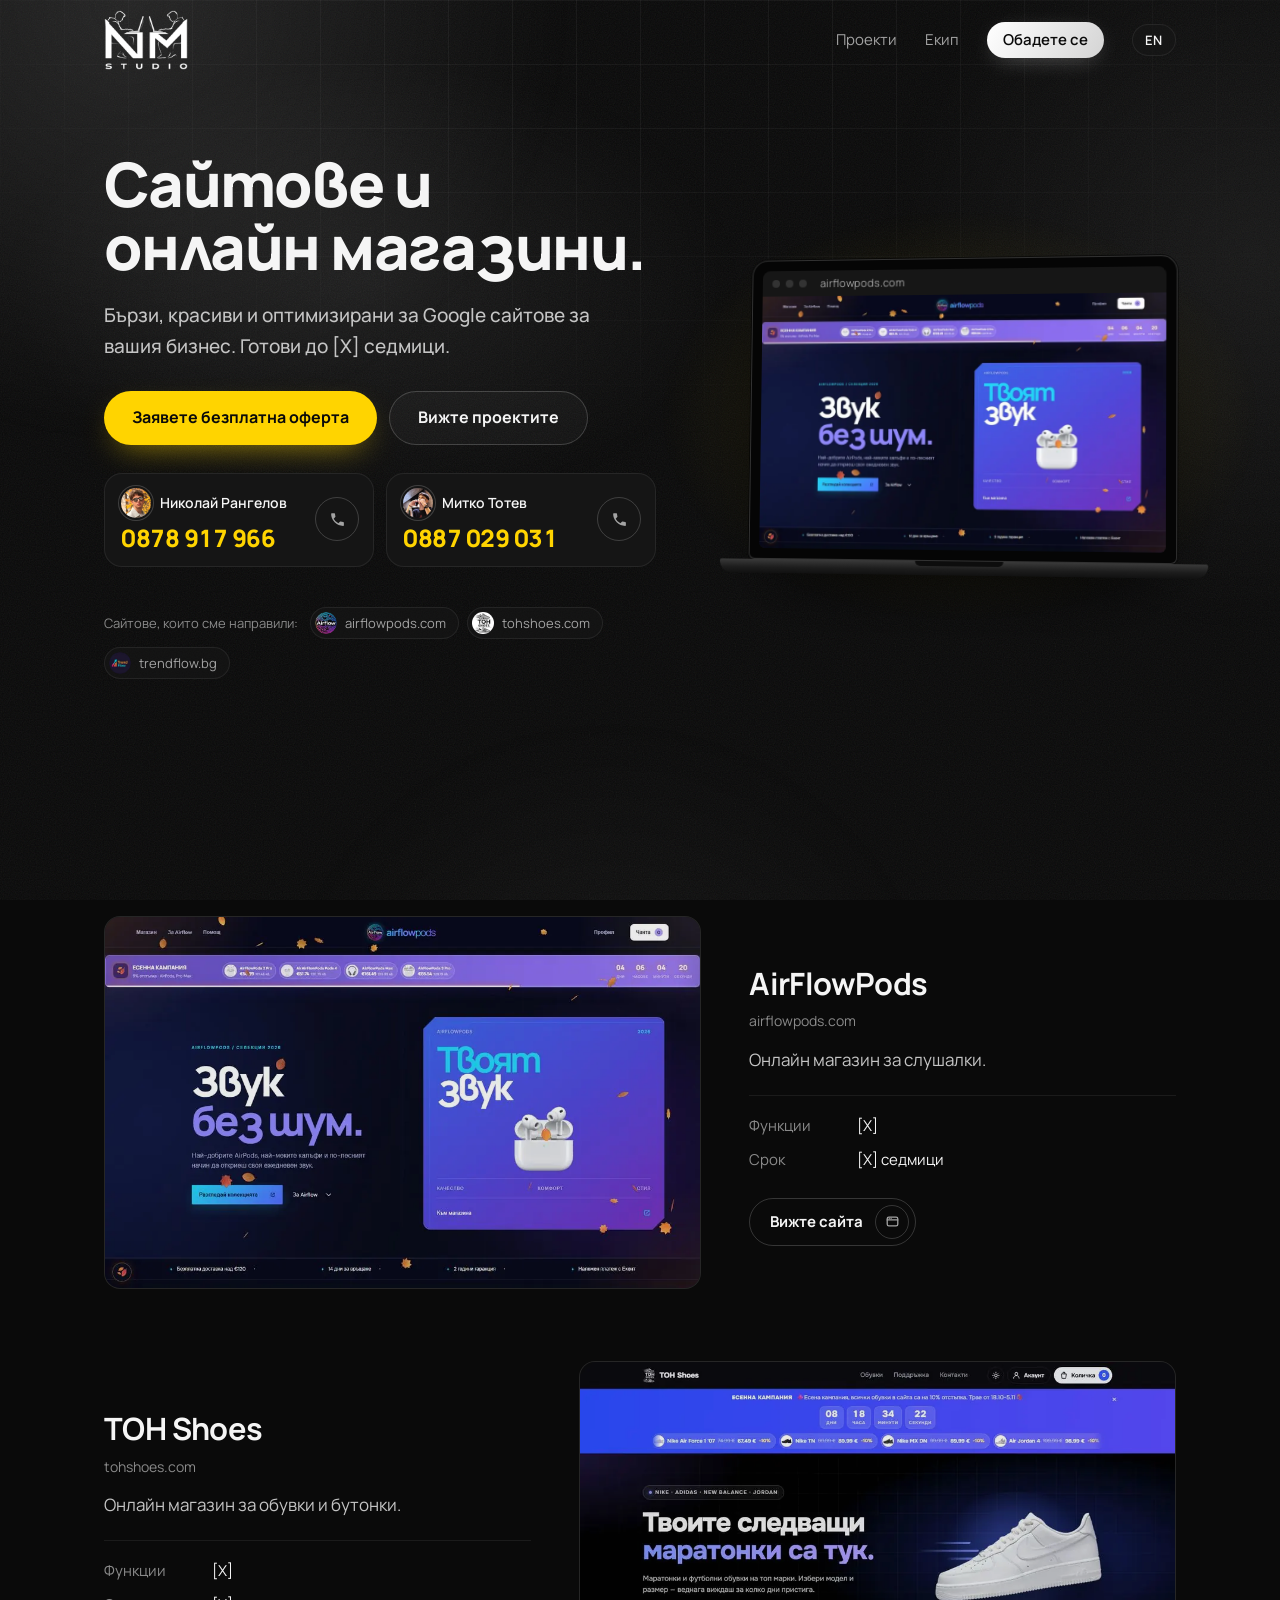
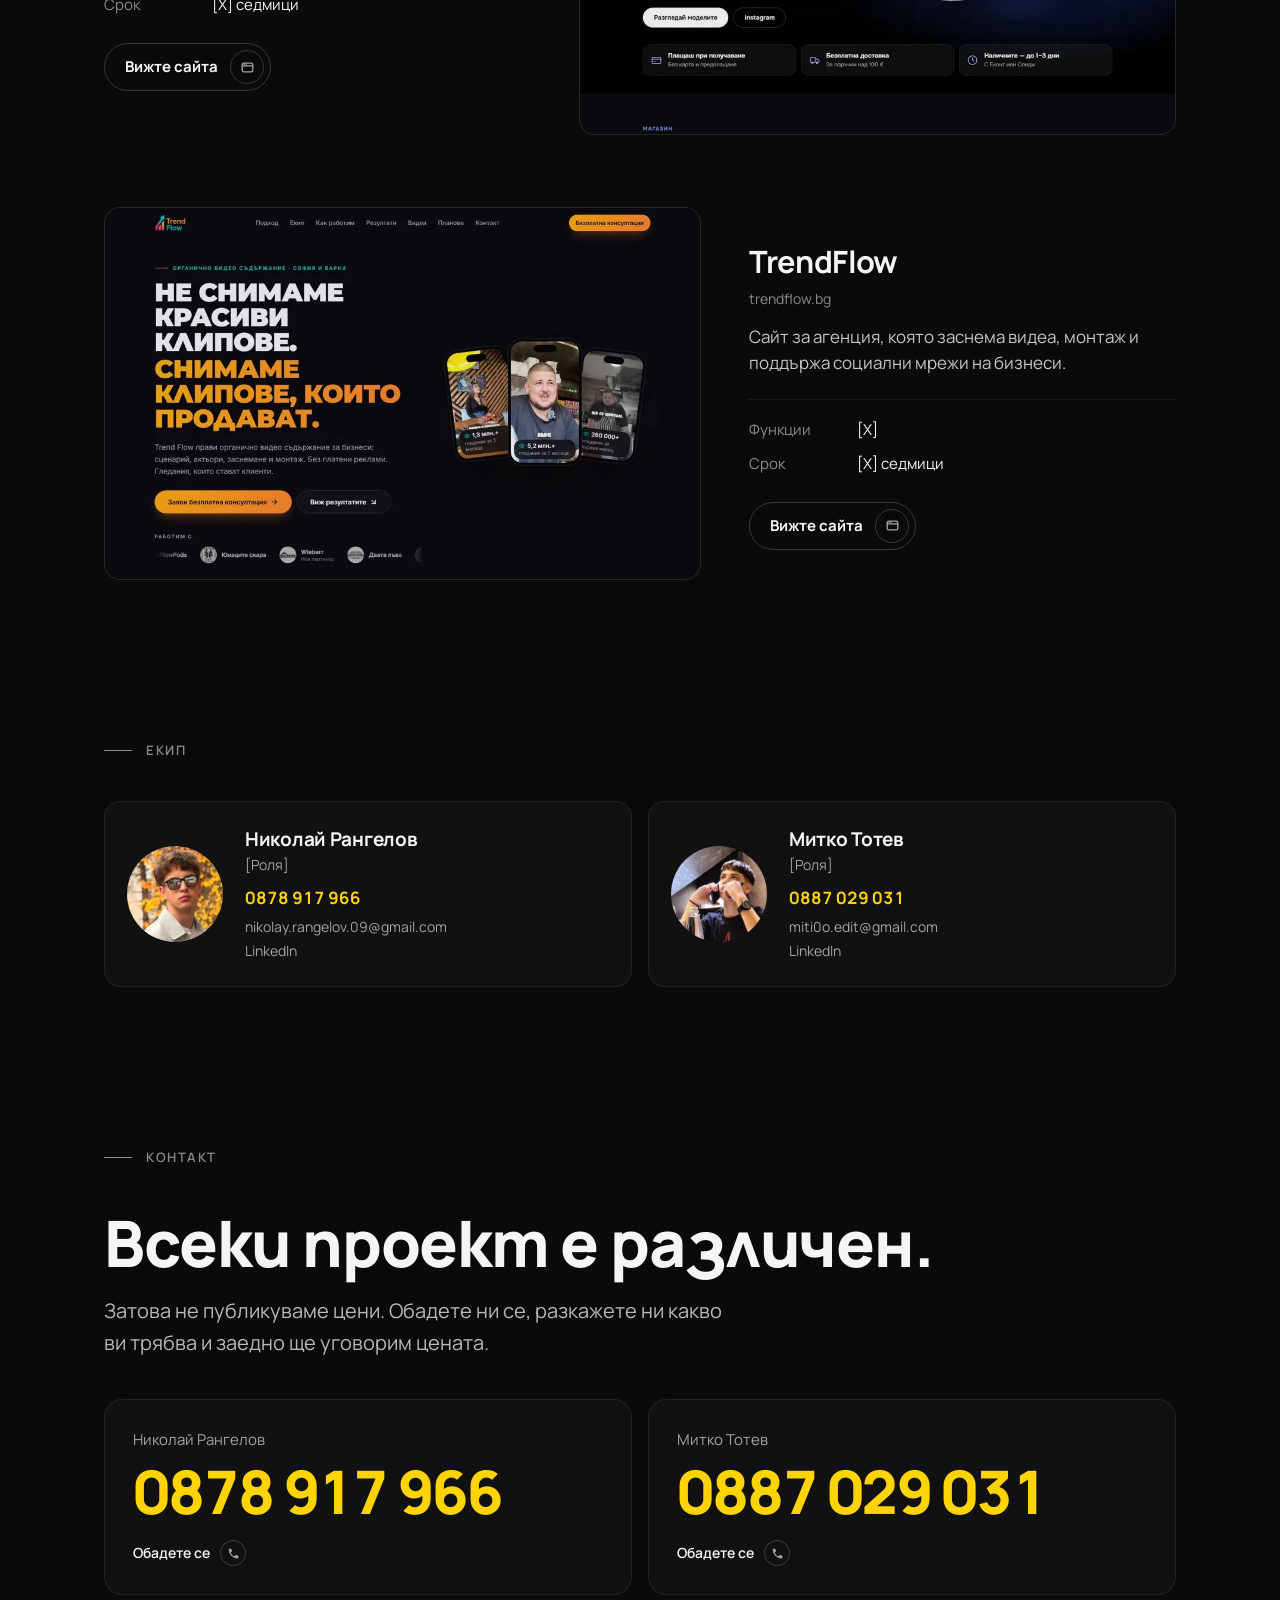
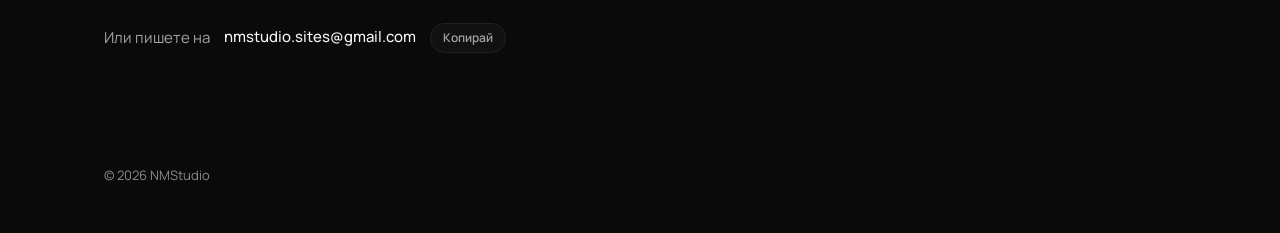
==== docs/index.html @ c41521d6 "Projects as large rows with details; team roles and LinkedIn Each project gets a large preview, its " ====
<!doctype html>
<html lang="bg">
<head>
  <meta charset="utf-8">
  <meta name="viewport" content="width=device-width, initial-scale=1">
  <title>NMStudio</title>
  <meta name="description" content="NMStudio сме Николай Рангелов и Митко Тотев. Правим сайтове и онлайн магазини.">
  <meta name="theme-color" content="#0a0a0a">
  <link rel="icon" type="image/png" href="img/favicon.png">
  <link rel="apple-touch-icon" href="img/apple-touch-icon.png">
  <meta property="og:image" content="https://izu83.github.io/NMStudio/img/logo-full.webp">
  <link rel="preconnect" href="https://fonts.googleapis.com">
  <link rel="preconnect" href="https://fonts.gstatic.com" crossorigin>
  <link rel="stylesheet" href="https://fonts.googleapis.com/css2?family=Manrope:wght@400;500;600;700;800&display=swap">
  <link rel="stylesheet" href="styles.css">
  <script>document.documentElement.classList.add("js");</script>
</head>
<body>
  <div class="bg" aria-hidden="true">
    <div class="glow g1"></div>
    <div class="glow g2"></div>
    <div class="glow g3"></div>
    <div class="grid"></div>
    <div class="grain"></div>
  </div>

  <header class="site-header" id="header">
    <div class="wrap top">
      <a class="logo" href="#" aria-label="NMStudio"><img src="img/logo.webp" alt="NMStudio" width="480" height="344"></a>
      <nav>
        <a href="#work" data-i18n="navWork">Проекти</a>
        <a href="#team" data-i18n="navTeam">Екип</a>
        <a class="nav-call" href="#contact" data-i18n="call">Обадете се</a>
        <button class="lang" type="button" id="lang" aria-label="Switch to English">EN</button>
      </nav>
    </div>
  </header>

  <main>
    <section class="wrap intro">
      <div class="hero">
        <div class="hero-text">
          <h1 id="title">
            <span class="l" data-i18n="title1">Сайтове и</span>
            <span class="l" data-i18n="title2">онлайн магазини.</span>
          </h1>
          <p class="hero-sub reveal" style="--d: 450ms" data-i18n="heroSub">Бързи, красиви и оптимизирани за Google сайтове за вашия бизнес. Готови до [X] седмици.</p>
          <div class="hero-cta reveal" style="--d: 550ms">
            <a class="btn btn-primary" href="#contact" data-i18n="ctaQuote">Заявете безплатна оферта</a>
            <a class="btn btn-ghost" href="#work" data-i18n="ctaWork">Вижте проектите</a>
          </div>
          <div class="hero-call reveal" style="--d: 650ms">
            <a class="call" href="tel:+359878917966">
              <span class="call-text">
                <span class="call-who"><img src="img/nikolay.webp" alt="" width="240" height="240"><span data-i18n="nikolay">Николай Рангелов</span></span>
                <span class="num">0878 917 966</span>
              </span>
              <span class="badge badge-call" aria-hidden="true"><svg viewBox="0 0 24 24"><path d="M6.6 10.8a15.1 15.1 0 0 0 6.6 6.6l2.2-2.2a1 1 0 0 1 1-.25 11.4 11.4 0 0 0 3.6.57 1 1 0 0 1 1 1V20a1 1 0 0 1-1 1A17 17 0 0 1 3 4a1 1 0 0 1 1-1h3.5a1 1 0 0 1 1 1c0 1.25.2 2.45.57 3.57a1 1 0 0 1-.25 1z"/></svg></span>
            </a>
            <a class="call" href="tel:+359887029031">
              <span class="call-text">
                <span class="call-who"><img src="img/mitko.webp" alt="" width="240" height="240"><span data-i18n="mitko">Митко Тотев</span></span>
                <span class="num">0887 029 031</span>
              </span>
              <span class="badge badge-call" aria-hidden="true"><svg viewBox="0 0 24 24"><path d="M6.6 10.8a15.1 15.1 0 0 0 6.6 6.6l2.2-2.2a1 1 0 0 1 1-.25 11.4 11.4 0 0 0 3.6.57 1 1 0 0 1 1 1V20a1 1 0 0 1-1 1A17 17 0 0 1 3 4a1 1 0 0 1 1-1h3.5a1 1 0 0 1 1 1c0 1.25.2 2.45.57 3.57a1 1 0 0 1-.25 1z"/></svg></span>
            </a>
          </div>
          <div class="made reveal" style="--d: 800ms">
            <span class="made-label" data-i18n="made">Сайтове, които сме направили:</span>
            <a class="chip" href="https://airflowpods.com" target="_blank" rel="noopener"><img src="img/icon-airflow.webp" alt="" width="64" height="64">airflowpods.com</a>
            <a class="chip" href="https://tohshoes.com" target="_blank" rel="noopener"><img src="img/icon-toh.webp" alt="" width="64" height="64">tohshoes.com</a>
            <a class="chip" href="https://trendflow.bg" target="_blank" rel="noopener"><img src="img/icon-trendflow.webp" alt="" width="64" height="64">trendflow.bg</a>
          </div>
        </div>
        <!-- our three sites take turns on a laptop screen -->
        <div class="hero-visual reveal" style="--d: 300ms" aria-hidden="true">
          <div class="laptop">
            <div class="screen">
              <div class="screen-bar"><i></i><i></i><i></i><span class="screen-url"><span>airflowpods.com</span><span>tohshoes.com</span><span>trendflow.bg</span></span></div>
              <div class="screen-view">
                <img src="img/airflow-full.webp" alt="" width="1000" height="3158">
                <img src="img/toh-full.webp" alt="" width="1000" height="3120">
                <img src="img/trendflow-full.webp" alt="" width="1000" height="4931">
              </div>
            </div>
            <div class="laptop-base"></div>
          </div>
        </div>
      </div>
    </section>

    <section class="wrap" id="work">
      <h2 class="reveal" data-i18n="navWork">Проекти</h2>
      <div class="projects">
        <a class="project reveal" href="https://airflowpods.com" target="_blank" rel="noopener">
          <div class="shot">
            <img src="img/airflow-full.webp" alt="Начална страница на airflowpods.com" data-i18n-alt="altAirflow" width="1000" height="3158" loading="lazy">
          </div>
          <div class="project-info">
            <div class="project-head">
              <h3>AirFlowPods</h3>
              <span class="url">airflowpods.com</span>
            </div>
            <p data-i18n="airflow">Онлайн магазин за слушалки.</p>
            <dl class="facts">
              <div><dt data-i18n="factFeatures">Функции</dt><dd data-i18n="airflowFeatures">[X]</dd></div>
              <div><dt data-i18n="factTime">Срок</dt><dd data-i18n="airflowTime">[X] седмици</dd></div>
            </dl>
            <span class="visit"><span data-i18n="visit">Вижте сайта</span><span class="badge" aria-hidden="true"><svg viewBox="0 0 16 16"><rect x="1.5" y="2.5" width="13" height="11" rx="2"/><path d="M1.5 6h13"/><circle class="dot" cx="4" cy="4.25" r=".75"/><circle class="dot" cx="6.25" cy="4.25" r=".75"/></svg></span></span>
          </div>
        </a>
        <a class="project reveal" style="--d: 120ms" href="https://tohshoes.com" target="_blank" rel="noopener">
          <div class="shot">
            <img src="img/toh-full.webp" alt="Начална страница на tohshoes.com" data-i18n-alt="altToh" width="1000" height="3120" loading="lazy">
          </div>
          <div class="project-info">
            <div class="project-head">
              <h3>TOH Shoes</h3>
              <span class="url">tohshoes.com</span>
            </div>
            <p data-i18n="toh">Онлайн магазин за обувки и бутонки.</p>
            <dl class="facts">
              <div><dt data-i18n="factFeatures">Функции</dt><dd data-i18n="tohFeatures">[X]</dd></div>
              <div><dt data-i18n="factTime">Срок</dt><dd data-i18n="tohTime">[X] седмици</dd></div>
            </dl>
            <span class="visit"><span data-i18n="visit">Вижте сайта</span><span class="badge" aria-hidden="true"><svg viewBox="0 0 16 16"><rect x="1.5" y="2.5" width="13" height="11" rx="2"/><path d="M1.5 6h13"/><circle class="dot" cx="4" cy="4.25" r=".75"/><circle class="dot" cx="6.25" cy="4.25" r=".75"/></svg></span></span>
          </div>
        </a>
        <a class="project reveal" style="--d: 120ms" href="https://trendflow.bg" target="_blank" rel="noopener">
          <div class="shot">
            <img src="img/trendflow-full.webp" alt="Начална страница на trendflow.bg" data-i18n-alt="altTrendflow" width="1000" height="4931" loading="lazy">
          </div>
          <div class="project-info">
            <div class="project-head">
              <h3>TrendFlow</h3>
              <span class="url">trendflow.bg</span>
            </div>
            <p data-i18n="trendflow">Сайт за агенция, която заснема видеа, монтаж и поддържа социални мрежи на бизнеси.</p>
            <dl class="facts">
              <div><dt data-i18n="factFeatures">Функции</dt><dd data-i18n="trendflowFeatures">[X]</dd></div>
              <div><dt data-i18n="factTime">Срок</dt><dd data-i18n="trendflowTime">[X] седмици</dd></div>
            </dl>
            <span class="visit"><span data-i18n="visit">Вижте сайта</span><span class="badge" aria-hidden="true"><svg viewBox="0 0 16 16"><rect x="1.5" y="2.5" width="13" height="11" rx="2"/><path d="M1.5 6h13"/><circle class="dot" cx="4" cy="4.25" r=".75"/><circle class="dot" cx="6.25" cy="4.25" r=".75"/></svg></span></span>
          </div>
        </a>
      </div>
    </section>

    <section class="wrap" id="team">
      <h2 class="reveal" data-i18n="navTeam">Екип</h2>
      <!-- TODO: retake both photos in one consistent style (same background, framing and soft, even light) -->
      <div class="people">
        <div class="person reveal">
          <img src="img/nikolay.webp" alt="Николай Рангелов" data-i18n-alt="nikolay" width="240" height="240" loading="lazy">
          <div class="person-info">
            <h3 data-i18n="nikolay">Николай Рангелов</h3>
            <p class="role" data-i18n="roleNikolay">[Роля]</p>
            <a class="person-phone" href="tel:+359878917966">0878 917 966</a>
            <a class="line" href="mailto:nikolay.rangelov.09@gmail.com">nikolay.rangelov.09@gmail.com</a>
            <a class="line" href="https://www.linkedin.com/in/[X]" target="_blank" rel="noopener">LinkedIn</a>
          </div>
        </div>
        <div class="person reveal" style="--d: 120ms">
          <img src="img/mitko.webp" alt="Митко Тотев" data-i18n-alt="mitko" width="240" height="240" loading="lazy">
          <div class="person-info">
            <h3 data-i18n="mitko">Митко Тотев</h3>
            <p class="role" data-i18n="roleMitko">[Роля]</p>
            <a class="person-phone" href="tel:+359887029031">0887 029 031</a>
            <a class="line" href="mailto:miti0o.edit@gmail.com">miti0o.edit@gmail.com</a>
            <a class="line" href="https://www.linkedin.com/in/[X]" target="_blank" rel="noopener">LinkedIn</a>
          </div>
        </div>
      </div>
    </section>

    <section class="wrap" id="contact">
      <h2 class="reveal" data-i18n="navContact">Контакт</h2>
      <div class="pitch reveal">
        <p class="pitch-head" data-i18n="contactHead">Всеки проект е различен.</p>
        <p class="pitch-body" data-i18n="contactBody">Затова не публикуваме цени. Обадете ни се, разкажете ни какво ви трябва и заедно ще уговорим цената.</p>
      </div>
      <div class="phones">
        <a class="phone-card reveal" style="--d: 100ms" href="tel:+359878917966">
          <span class="who" data-i18n="nikolay">Николай Рангелов</span>
          <span class="big">0878 917 966</span>
          <span class="go"><span data-i18n="callNow">Обадете се</span><span class="badge badge-call" aria-hidden="true"><svg viewBox="0 0 24 24"><path d="M6.6 10.8a15.1 15.1 0 0 0 6.6 6.6l2.2-2.2a1 1 0 0 1 1-.25 11.4 11.4 0 0 0 3.6.57 1 1 0 0 1 1 1V20a1 1 0 0 1-1 1A17 17 0 0 1 3 4a1 1 0 0 1 1-1h3.5a1 1 0 0 1 1 1c0 1.25.2 2.45.57 3.57a1 1 0 0 1-.25 1z"/></svg></span></span>
        </a>
        <a class="phone-card reveal" style="--d: 200ms" href="tel:+359887029031">
          <span class="who" data-i18n="mitko">Митко Тотев</span>
          <span class="big">0887 029 031</span>
          <span class="go"><span data-i18n="callNow">Обадете се</span><span class="badge badge-call" aria-hidden="true"><svg viewBox="0 0 24 24"><path d="M6.6 10.8a15.1 15.1 0 0 0 6.6 6.6l2.2-2.2a1 1 0 0 1 1-.25 11.4 11.4 0 0 0 3.6.57 1 1 0 0 1 1 1V20a1 1 0 0 1-1 1A17 17 0 0 1 3 4a1 1 0 0 1 1-1h3.5a1 1 0 0 1 1 1c0 1.25.2 2.45.57 3.57a1 1 0 0 1-.25 1z"/></svg></span></span>
        </a>
      </div>
      <div class="studio-mail reveal" style="--d: 300ms">
        <span data-i18n="studioMail">Или пишете на</span>
        <a class="line" href="mailto:nmstudio.sites@gmail.com">nmstudio.sites@gmail.com</a>
        <button class="copy" type="button" id="copy" data-i18n="copy">Копирай</button>
      </div>
    </section>
  </main>

  <footer class="wrap">
    <p>&copy; 2026 NMStudio</p>
  </footer>

  <a class="to-top" id="to-top" href="#" aria-label="Нагоре" data-i18n-aria="top">
    <svg viewBox="0 0 24 24" aria-hidden="true"><path d="M12 19V5M5.5 11.5 12 5l6.5 6.5"/></svg>
  </a>

  <script src="main.js"></script>
</body>
</html>
---- docs/styles.css ----
:root {
  --bg: #0a0a0a;
  --surface: rgba(24, 24, 24, .62);
  --surface-solid: #151515;
  --text: #f5f5f5;
  /* both greys pass WCAG AA (4.5:1) on the page and on cards */
  --muted: #a3a3a3;
  --faint: #8a8a8a;
  --line: rgba(255, 255, 255, .07);
  --line-hover: rgba(255, 255, 255, .18);
  /* one signal-yellow accent on the black & white logo palette */
  --brand: #ffd400;
  --brand-soft: #ffe566;
  --ease: cubic-bezier(.2, .7, .1, 1);
  color-scheme: dark;
}

* { box-sizing: border-box; }

html { scroll-behavior: smooth; }

body {
  margin: 0;
  background: var(--bg);
  color: var(--text);
  font-family: "Manrope", -apple-system, BlinkMacSystemFont, "Segoe UI", Roboto, Helvetica, Arial, sans-serif;
  font-size: 16px;
  line-height: 1.6;
  -webkit-font-smoothing: antialiased;
  /* body text keeps the standard Cyrillic letters */
  font-feature-settings: "locl" 0;
}

/* the main heading uses Manrope's Bulgarian letter shapes, the same look as airflowpods.com */
h1, .pitch-head { font-feature-settings: normal; }

button { font-feature-settings: "locl" 0; }

::selection { background: var(--brand); color: var(--bg); }

a { color: inherit; text-decoration: none; }

img { display: block; max-width: 100%; height: auto; }

.wrap {
  max-width: 1120px;
  margin: 0 auto;
  padding-left: 24px;
  padding-right: 24px;
}

/* background: drifting colour glows, a fading grid and film grain */
.bg {
  position: fixed;
  inset: 0;
  z-index: -1;
  overflow: hidden;
  pointer-events: none;
}

.glow {
  position: absolute;
  border-radius: 50%;
  will-change: transform;
}

.g1 {
  width: 70vmax;
  height: 70vmax;
  left: -25vmax;
  top: -35vmax;
  background: radial-gradient(closest-side, rgba(255, 255, 255, .11), transparent);
  animation: drift1 24s ease-in-out infinite alternate;
}

.g2 {
  width: 60vmax;
  height: 60vmax;
  right: -28vmax;
  top: -10vmax;
  background: radial-gradient(closest-side, rgba(255, 255, 255, .06), transparent);
  animation: drift2 30s ease-in-out infinite alternate;
}

.g3 {
  width: 55vmax;
  height: 55vmax;
  left: 20vw;
  bottom: -40vmax;
  background: radial-gradient(closest-side, rgba(255, 255, 255, .045), transparent);
  animation: drift3 34s ease-in-out infinite alternate;
}

@keyframes drift1 { to { transform: translate(12vw, 10vh) scale(1.1); } }
@keyframes drift2 { to { transform: translate(-14vw, 18vh) scale(.92); } }
@keyframes drift3 { to { transform: translate(-18vw, -12vh) scale(1.15); } }

.grid {
  position: absolute;
  inset: 0;
  background-image:
    linear-gradient(rgba(255, 255, 255, .045) 1px, transparent 1px),
    linear-gradient(90deg, rgba(255, 255, 255, .045) 1px, transparent 1px);
  background-size: 64px 64px;
  -webkit-mask-image: radial-gradient(ellipse 90% 70% at 50% 0%, #000 20%, transparent 70%);
  mask-image: radial-gradient(ellipse 90% 70% at 50% 0%, #000 20%, transparent 70%);
}

.grain {
  position: absolute;
  inset: -50%;
  opacity: .07;
  background-image: url("data:image/svg+xml,%3Csvg xmlns='http://www.w3.org/2000/svg' width='160' height='160'%3E%3Cfilter id='n'%3E%3CfeTurbulence type='fractalNoise' baseFrequency='.85' numOctaves='3' stitchTiles='stitch'/%3E%3C/filter%3E%3Crect width='100%25' height='100%25' filter='url(%23n)'/%3E%3C/svg%3E");
}

/* underline that grows from the left on hover */
.line {
  background: linear-gradient(currentColor, currentColor) no-repeat 0 100% / 0 1px;
  transition: background-size .35s var(--ease), color .2s;
  padding-bottom: 2px;
}

.line:hover { background-size: 100% 1px; }

/* language switch fades the text out and back in */
main, nav a, footer { transition: opacity .18s; }
.swap main, .swap nav a, .swap footer { opacity: 0; }

/* header */
.site-header {
  position: sticky;
  top: 0;
  z-index: 10;
  border-bottom: 1px solid transparent;
  transition: background-color .3s, border-color .3s, backdrop-filter .3s;
}

.site-header.scrolled {
  background: rgba(10, 10, 10, .7);
  -webkit-backdrop-filter: blur(14px);
  backdrop-filter: blur(14px);
  border-bottom-color: var(--line);
}

.top {
  display: flex;
  justify-content: space-between;
  align-items: center;
  height: 80px;
}

.js .top { opacity: 0; transform: translateY(-8px); transition: opacity .6s, transform .6s var(--ease); }
.js .ready .top { opacity: 1; transform: none; }

.logo { display: block; }

.logo img {
  display: block;
  height: 60px;
  width: auto;
}

nav {
  display: flex;
  align-items: center;
  gap: 28px;
  font-size: 15px;
}

nav a {
  color: var(--muted);
  position: relative;
}

nav a:not(.nav-call)::after {
  content: "";
  position: absolute;
  left: 0;
  right: 0;
  bottom: -3px;
  height: 1px;
  background: currentColor;
  transform: scaleX(0);
  transform-origin: right;
  transition: transform .35s var(--ease);
}

nav a:hover { color: var(--brand-soft); }
nav a:hover::after { transform: scaleX(1); transform-origin: left; }

.nav-call {
  color: var(--bg);
  font-weight: 600;
  padding: 6px 16px;
  border-radius: 999px;
  background: linear-gradient(120deg, #fff, #d4d4d4);
  box-shadow: 0 6px 24px -8px rgba(255, 255, 255, .35);
  transition: transform .25s var(--ease), box-shadow .25s;
}

nav .nav-call { color: var(--bg); }
.nav-call:hover { transform: translateY(-1px); background: var(--brand); box-shadow: 0 10px 30px -8px rgba(255, 212, 0, .6); }

.lang {
  font: inherit;
  font-size: 13px;
  font-weight: 600;
  letter-spacing: 0.04em;
  min-width: 44px;
  color: var(--text);
  background: var(--surface);
  border: 1px solid var(--line);
  border-radius: 999px;
  padding: 5px 12px;
  cursor: pointer;
  transition: border-color .2s, transform .2s var(--ease);
}

.lang:hover { border-color: rgba(255, 212, 0, .55); }
.lang:active { transform: scale(.94); }

/* sections */
section { padding-top: 80px; padding-bottom: 80px; }

h1 {
  font-size: clamp(46px, 9vw, 104px);
  font-weight: 800;
  line-height: 1.02;
  /* a little looser than before so the Bulgarian т, к and в stay readable */
  letter-spacing: -0.025em;
  margin: 0 0 30px;
}

h1 .l { display: block; }

/* heading words slide up from behind a mask */
.w {
  display: inline-block;
  overflow: hidden;
  vertical-align: top;
  /* room for letters that drop below the line, like the Bulgarian з */
  padding-bottom: .3em;
  margin-bottom: -.3em;
}

.w > span { display: inline-block; }

.js .w > span { transform: translateY(115%); }

.js h1.in .w > span {
  transform: none;
  transition: transform 1s var(--ease) calc(var(--i) * 90ms + 100ms);
}

h2 {
  display: flex;
  align-items: center;
  gap: 14px;
  font-size: 13px;
  font-weight: 600;
  text-transform: uppercase;
  letter-spacing: 0.12em;
  color: var(--faint);
  margin: 0 0 40px;
}

h2::before {
  content: "";
  width: 28px;
  height: 1px;
  background: var(--faint);
  transform-origin: left;
  transition: transform .9s var(--ease) .15s;
}

.js h2.reveal:not(.in)::before { transform: scaleX(0); }

h3 {
  font-size: 19px;
  font-weight: 700;
  letter-spacing: -0.015em;
  margin: 0;
}

.intro { padding-top: 72px; padding-bottom: 96px; }

/* hero: text on the left, our sites on a laptop on the right */
.hero {
  position: relative;
  display: grid;
  grid-template-columns: minmax(0, 1.15fr) minmax(0, .85fr);
  gap: 56px;
  align-items: center;
}

/* soft light behind the headline */
.hero::before {
  content: "";
  position: absolute;
  z-index: -1;
  left: -10%;
  top: -20%;
  width: 70%;
  height: 90%;
  background: radial-gradient(closest-side, rgba(255, 255, 255, .07), transparent);
  pointer-events: none;
}

.intro h1 { font-size: clamp(44px, 4.8vw, 64px); margin-bottom: 22px; }

.hero-sub {
  max-width: 520px;
  margin: 0;
  font-size: clamp(17px, 1.5vw, 19px);
  font-weight: 500;
  line-height: 1.6;
  color: #c4c4c4;
}

.hero-cta {
  display: flex;
  flex-wrap: wrap;
  gap: 12px;
  margin-top: 30px;
}

.btn {
  display: inline-flex;
  align-items: center;
  justify-content: center;
  min-height: 54px;
  padding: 0 28px;
  border-radius: 999px;
  font-size: 16px;
  font-weight: 700;
  transition: transform .25s var(--ease), background-color .25s, border-color .25s, box-shadow .25s;
}

.btn-primary {
  background: var(--brand);
  color: var(--bg);
  box-shadow: 0 12px 32px -14px rgba(255, 212, 0, .7);
}

.btn-primary:hover { transform: translateY(-2px); background: #ffe033; box-shadow: 0 16px 38px -14px rgba(255, 212, 0, .85); }

.btn-ghost {
  color: var(--text);
  background: rgba(255, 255, 255, .03);
  border: 1px solid var(--line-hover);
}

.btn-ghost:hover { transform: translateY(-2px); border-color: var(--brand-soft); }

.btn:active { transform: scale(.97); }

/* laptop mockup */
.hero-visual { position: relative; }

.hero-visual::before {
  content: "";
  position: absolute;
  z-index: -1;
  inset: -15% -20%;
  background: radial-gradient(closest-side, rgba(255, 212, 0, .13), transparent);
  pointer-events: none;
}

.laptop {
  transform: perspective(1800px) rotateY(-9deg) rotateX(3deg);
  transition: transform .8s var(--ease);
}

.hero-visual:hover .laptop { transform: perspective(1800px) rotateY(-3deg) rotateX(1deg); }

.screen {
  padding: 10px;
  border-radius: 16px 16px 6px 6px;
  background: #050505;
  border: 1px solid var(--line-hover);
  box-shadow: 0 40px 80px -30px rgba(0, 0, 0, .9), 0 0 0 1px rgba(0, 0, 0, .6);
}

.screen-bar {
  display: flex;
  align-items: center;
  gap: 6px;
  height: 26px;
  padding: 0 10px;
  border-radius: 8px 8px 0 0;
  background: #161616;
}

.screen-bar i {
  width: 8px;
  height: 8px;
  border-radius: 50%;
  background: #333;
}

.screen-url {
  position: relative;
  flex: 1;
  height: 16px;
  margin-left: 8px;
  font-size: 11px;
  line-height: 16px;
  color: var(--muted);
}

.screen-view {
  position: relative;
  aspect-ratio: 16 / 10;
  overflow: hidden;
  border-radius: 0 0 6px 6px;
  background: var(--surface-solid);
}

.screen-url span,
.screen-view img {
  position: absolute;
  top: 0;
  left: 0;
  opacity: 0;
  animation: turn 18s var(--ease) infinite backwards;
}

.screen-view img {
  width: 100%;
  animation-name: turn, browse-hero;
}

.screen-url span:nth-child(2),
.screen-view img:nth-child(2) { animation-delay: 6s; }

.screen-url span:nth-child(3),
.screen-view img:nth-child(3) { animation-delay: 12s; }

/* without animation the first site simply stays on screen */
.screen-url span:first-child,
.screen-view img:first-child { opacity: 1; }

/* each site fades in, scrolls a little, fades out */
@keyframes turn {
  0% { opacity: 0; }
  4%, 30% { opacity: 1; }
  34%, 100% { opacity: 0; }
}

@keyframes browse-hero {
  0%, 6% { transform: translateY(0); }
  32%, 100% { transform: translateY(-14%); }
}

.laptop-base {
  position: relative;
  height: 14px;
  margin: 0 -7%;
  border-radius: 2px 2px 14px 14px;
  background: linear-gradient(#3a3a3a, #1c1c1c 60%, #111);
  box-shadow: 0 18px 30px -12px rgba(0, 0, 0, .8);
}

.laptop-base::before {
  content: "";
  position: absolute;
  left: 50%;
  top: 0;
  width: 18%;
  height: 5px;
  transform: translateX(-50%);
  border-radius: 0 0 6px 6px;
  background: #0d0d0d;
}

/* contact pitch: a big statement, then the plain explanation under it */
.pitch-head {
  margin: 0 0 18px;
  font-size: clamp(34px, 5.4vw, 64px);
  font-weight: 800;
  line-height: 1.08;
  letter-spacing: -0.02em;
  color: var(--text);
}

.pitch-body {
  max-width: 640px;
  margin: 0;
  font-size: clamp(17px, 1.6vw, 20px);
  line-height: 1.6;
  color: #b8b8b8;
}

/* hero phone buttons */
.hero-call {
  display: flex;
  flex-wrap: wrap;
  gap: 12px;
  margin-top: 28px;
}

.call {
  display: flex;
  align-items: center;
  gap: 20px;
  min-width: 270px;
  padding: 14px 14px 16px 16px;
  border-radius: 18px;
  background: var(--surface-solid);
  border: 1px solid var(--line);
  transition: border-color .25s, transform .25s var(--ease);
}

.call:hover { transform: translateY(-2px); border-color: rgba(255, 212, 0, .55); }

.call-text {
  display: flex;
  flex-direction: column;
  gap: 8px;
  flex: 1;
}

/* the person you're calling, above their number */
.call-who {
  display: flex;
  align-items: center;
  gap: 9px;
  font-size: 14px;
  font-weight: 600;
  color: var(--text);
}

.call-who img {
  width: 30px;
  height: 30px;
  border-radius: 50%;
  object-fit: cover;
  box-shadow: 0 0 0 2px var(--surface-solid), 0 0 0 3px var(--line-hover);
  transition: box-shadow .25s;
}

.call:hover .call-who img { box-shadow: 0 0 0 2px var(--surface-solid), 0 0 0 3px var(--brand); }

.call .badge {
  width: 44px;
  height: 44px;
  margin-left: 0;
  flex-shrink: 0;
}

.call .badge svg { width: 17px; height: 17px; }

@keyframes ring {
  0%, 100% { transform: rotate(0); }
  20%, 60% { transform: rotate(-14deg); }
  40%, 80% { transform: rotate(14deg); }
}

.call .num {
  font-size: 24px;
  font-weight: 800;
  letter-spacing: -0.02em;
  line-height: 1;
  font-variant-numeric: tabular-nums;
}

/* phone numbers carry the colour accent */
.call .num,
.person-phone,
.phone-card .big {
  color: var(--brand);
}

/* small list of the sites we've made */
.made {
  display: flex;
  align-items: center;
  flex-wrap: wrap;
  gap: 8px;
  margin-top: 40px;
  font-size: 13px;
}

.made-label {
  color: var(--faint);
  margin-right: 4px;
}

.chip {
  display: inline-flex;
  align-items: center;
  gap: 8px;
  padding: 4px 12px 4px 4px;
  border-radius: 999px;
  background: var(--surface);
  border: 1px solid var(--line);
  color: var(--muted);
  transition: color .2s, border-color .2s, transform .25s var(--ease);
}

.chip img {
  width: 22px;
  height: 22px;
  border-radius: 50%;
  object-fit: cover;
}

.chip:hover {
  color: var(--text);
  border-color: rgba(255, 212, 0, .55);
  transform: translateY(-1px);
}


/* scroll reveal */
.js .reveal {
  opacity: 0;
  transform: translateY(26px);
  transition: opacity .9s var(--ease), transform .9s var(--ease);
  transition-delay: var(--d, 0ms);
}

.js .reveal.in { opacity: 1; transform: none; }

/* projects: one big row per site, the picture swaps sides on every other row */
.projects {
  display: grid;
  gap: 72px;
}

.project {
  display: grid;
  grid-template-columns: minmax(0, 1.4fr) minmax(0, 1fr);
  gap: 48px;
  align-items: center;
}

.project:nth-child(even) { grid-template-columns: minmax(0, 1fr) minmax(0, 1.4fr); }
.project:nth-child(even) .shot { order: 2; }

.shot {
  position: relative;
  aspect-ratio: 16 / 10;
  overflow: hidden;
  border-radius: 16px;
  border: 1px solid var(--line);
  background: var(--surface-solid);
  transition: border-color .3s, transform .5s var(--ease), box-shadow .5s;
}

.shot img {
  width: 100%;
  transform: translateY(0);
  transition: transform 1.2s var(--ease);
  opacity: .92;
}

.project:hover .shot {
  border-color: var(--line-hover);
  transform: translateY(-4px);
  box-shadow: 0 24px 60px -24px rgba(255, 212, 0, .25);
}

.project:hover .shot img {
  opacity: 1;
  transform: translateY(var(--shift, 0));
  transition: transform var(--dur, 6s) cubic-bezier(.45, 0, .55, 1);
}

/* touch screens: scroll down and back up while the card is on screen */
.shot.play img {
  animation: browse calc(var(--dur, 6s) * 2 + 3s) cubic-bezier(.45, 0, .55, 1) infinite;
}

@keyframes browse {
  0%, 10% { transform: translateY(0); }
  50%, 60% { transform: translateY(var(--shift, 0)); }
  100% { transform: translateY(0); }
}

.project-head {
  display: flex;
  flex-direction: column;
  gap: 2px;
}

.project h3 { font-size: clamp(24px, 2.4vw, 32px); letter-spacing: -0.02em; }

.project .url {
  font-size: 14px;
  color: var(--faint);
  transition: color .2s;
}

/* features and timeline under the description */
.facts {
  display: grid;
  gap: 10px;
  margin: 22px 0 0;
  padding: 18px 0 0;
  border-top: 1px solid var(--line);
}

.facts div {
  display: grid;
  grid-template-columns: 96px 1fr;
  gap: 12px;
  font-size: 15px;
}

.facts dt { color: var(--faint); }
.facts dd { margin: 0; color: var(--text); }

/* always-visible button, so touch screens have something to tap */
.visit {
  display: inline-flex;
  align-items: center;
  gap: 12px;
  margin-top: 26px;
  padding: 6px 6px 6px 20px;
  border-radius: 999px;
  border: 1px solid var(--line-hover);
  font-size: 15px;
  font-weight: 700;
  transition: border-color .25s, background-color .25s;
}

.visit .badge { width: 34px; height: 34px; margin-left: 0; }

.project:hover .visit { border-color: var(--brand); background: rgba(255, 212, 0, .06); }

/* round badge next to links: a little browser window for sites, a handset for calls */
.badge {
  display: inline-grid;
  place-items: center;
  width: 26px;
  height: 26px;
  margin-left: 8px;
  vertical-align: middle;
  border-radius: 50%;
  border: 1px solid var(--line-hover);
  color: var(--muted);
  transition: background-color .25s, border-color .25s, color .25s, transform .4s var(--ease);
}

.badge svg {
  width: 13px;
  height: 13px;
  fill: none;
  stroke: currentColor;
  stroke-width: 1.6;
  stroke-linecap: round;
}

.badge .dot { fill: currentColor; stroke: none; }
.badge-call svg { fill: currentColor; stroke: none; }
.phone-card .badge { margin-left: 0; }

.project:hover .badge,
.phone-card:hover .badge,
.call:hover .badge {
  background: var(--brand);
  border-color: var(--brand);
  color: var(--bg);
  transform: rotate(-10deg) scale(1.1);
}

.phone-card:hover .badge-call svg,
.call:hover .badge-call svg { animation: ring .6s ease-in-out; }

.project:hover .url { color: var(--text); }

.project p {
  margin: 14px 0 0;
  color: #c4c4c4;
  font-size: 17px;
  line-height: 1.55;
}

/* team */
.people {
  display: grid;
  grid-template-columns: repeat(2, 1fr);
  gap: 16px;
}

.person {
  display: flex;
  align-items: center;
  gap: 22px;
  padding: 22px;
  background: var(--surface);
  border: 1px solid var(--line);
  border-radius: 16px;
  -webkit-backdrop-filter: blur(10px);
  backdrop-filter: blur(10px);
}

.js .person.in { transition: opacity .9s var(--ease), transform .9s var(--ease), border-color .3s; transition-delay: var(--d, 0ms), var(--d, 0ms), 0ms; }

.person:hover { border-color: rgba(255, 212, 0, .4); }

.person img {
  width: 96px;
  height: 96px;
  border-radius: 50%;
  object-fit: cover;
  flex-shrink: 0;
  transition: transform .5s var(--ease);
}

.person:hover img { transform: scale(1.05) rotate(-2deg); }

.person-info {
  display: flex;
  flex-direction: column;
  align-items: flex-start;
  min-width: 0;
}

.person-info h3 { margin-bottom: 0; }

.role {
  margin: 0 0 8px;
  font-size: 14px;
  color: var(--muted);
}

.person-phone {
  font-size: 17px;
  font-weight: 700;
  font-variant-numeric: tabular-nums;
  margin-bottom: 4px;
  transition: filter .2s;
}

.person-phone:hover { filter: brightness(1.3); }

.person-info .line {
  font-size: 14px;
  color: var(--muted);
  max-width: 100%;
  overflow-wrap: anywhere;
}

.person-info .line:hover { color: var(--brand-soft); }

/* contact */
.phones {
  display: grid;
  grid-template-columns: repeat(2, 1fr);
  gap: 16px;
  margin-top: 40px;
}

.phone-card {
  position: relative;
  display: flex;
  flex-direction: column;
  gap: 6px;
  padding: 28px;
  border-radius: 18px;
  background: var(--surface);
  border: 1px solid var(--line);
  overflow: hidden;
  -webkit-backdrop-filter: blur(10px);
  backdrop-filter: blur(10px);
  transition: border-color .3s, transform .4s var(--ease);
}

.phone-card::before {
  content: "";
  position: absolute;
  inset: 0;
  background: radial-gradient(500px circle at var(--mx, 50%) var(--my, 120%), rgba(255, 212, 0, .12), transparent 45%);
  opacity: 0;
  transition: opacity .4s;
  pointer-events: none;
}

.phone-card:hover { border-color: rgba(255, 212, 0, .45); transform: translateY(-3px); }
.phone-card:hover::before { opacity: 1; }

.phone-card .who {
  color: var(--muted);
  font-size: 15px;
}

.phone-card .big {
  font-size: clamp(34px, 5.4vw, 60px);
  font-weight: 800;
  letter-spacing: -0.035em;
  line-height: 1.1;
  font-variant-numeric: tabular-nums;
  white-space: nowrap;
}

.phone-card .go {
  margin-top: 10px;
  font-size: 14px;
  font-weight: 600;
  color: var(--text);
  display: inline-flex;
  align-items: center;
  gap: 10px;
  transition: transform .3s var(--ease);
}

.phone-card:hover .go { transform: translateX(4px); }

.studio-mail {
  display: flex;
  align-items: center;
  flex-wrap: wrap;
  gap: 10px 14px;
  margin-top: 28px;
  color: var(--muted);
  font-size: 15px;
}

.studio-mail a { color: var(--text); font-weight: 500; }
.studio-mail a:hover { color: var(--brand-soft); }

.copy {
  font: inherit;
  font-size: 12px;
  font-weight: 600;
  color: var(--muted);
  background: var(--surface);
  border: 1px solid var(--line);
  border-radius: 999px;
  padding: 4px 12px;
  cursor: pointer;
  transition: color .2s, border-color .2s, transform .2s var(--ease);
}

.copy:hover { color: var(--text); border-color: rgba(255, 212, 0, .55); }
.copy:active { transform: scale(.95); }
.copy.done { color: var(--text); border-color: rgba(255, 255, 255, .45); }

footer {
  display: flex;
  justify-content: space-between;
  padding-top: 32px;
  padding-bottom: 48px;
  color: var(--faint);
  font-size: 13px;
}

footer p { margin: 0; }

/* round back-to-top button, appears once you reach the bottom of the page */
.to-top {
  position: fixed;
  right: 24px;
  bottom: 24px;
  z-index: 20;
  display: grid;
  place-items: center;
  width: 54px;
  height: 54px;
  border-radius: 50%;
  background: var(--brand);
  color: var(--bg);
  box-shadow: 0 12px 30px -10px rgba(255, 212, 0, .55), 0 0 0 6px rgba(255, 212, 0, .08);
  opacity: 0;
  visibility: hidden;
  transform: translateY(18px) scale(.85);
  transition: opacity .35s, visibility .35s, transform .45s var(--ease), box-shadow .3s;
}

.to-top.show { opacity: 1; visibility: visible; transform: none; }

.to-top svg {
  width: 22px;
  height: 22px;
  fill: none;
  stroke: currentColor;
  stroke-width: 2.4;
  stroke-linecap: round;
  stroke-linejoin: round;
}

.to-top:hover { transform: translateY(-4px); box-shadow: 0 16px 36px -10px rgba(255, 212, 0, .7), 0 0 0 8px rgba(255, 212, 0, .12); }
.to-top:hover svg { animation: lift .7s var(--ease) infinite alternate; }

@keyframes lift { to { transform: translateY(-3px); } }

@media (max-width: 980px) {
  .hero { grid-template-columns: 1fr; }
  .hero-visual { display: none; }
  .intro h1 { font-size: clamp(44px, 9vw, 84px); }
}

@media (max-width: 860px) {
  .projects { gap: 56px; }
  .project { grid-template-columns: 1fr; gap: 22px; }
  .project:nth-child(even) { grid-template-columns: 1fr; }
  .project:nth-child(even) .shot { order: 0; }
  .people, .phones { grid-template-columns: 1fr; }
  .made-label { width: 100%; }
}

@media (max-width: 480px) {
  .wrap { padding-left: 16px; padding-right: 16px; }
  .top { height: 68px; }
  .logo img { height: 50px; }
  nav { gap: 10px; }
  nav a:not(.nav-call) { display: none; }
  .nav-call { font-size: 14px; padding: 5px 14px; }
  section { padding-top: 56px; padding-bottom: 56px; }
  .intro { padding-top: 56px; padding-bottom: 64px; }
  .hero-call { flex-direction: column; }
  .hero-cta .btn { flex: 1 1 100%; }
  .call { width: 100%; min-width: 0; }
  .person { flex-direction: column; align-items: flex-start; }
  .person img { width: 80px; height: 80px; }
  .phone-card { padding: 22px; }
  .grid { background-size: 44px 44px; }
  .to-top { right: 16px; bottom: 16px; width: 50px; height: 50px; }
}

@media (prefers-reduced-motion: reduce) {
  html { scroll-behavior: auto; }
  *, *::before, *::after {
    animation: none !important;
    transition-duration: .01ms !important;
    transition-delay: 0ms !important;
  }
  .js .w > span, .js .reveal, .js .top { transform: none; opacity: 1; }
}
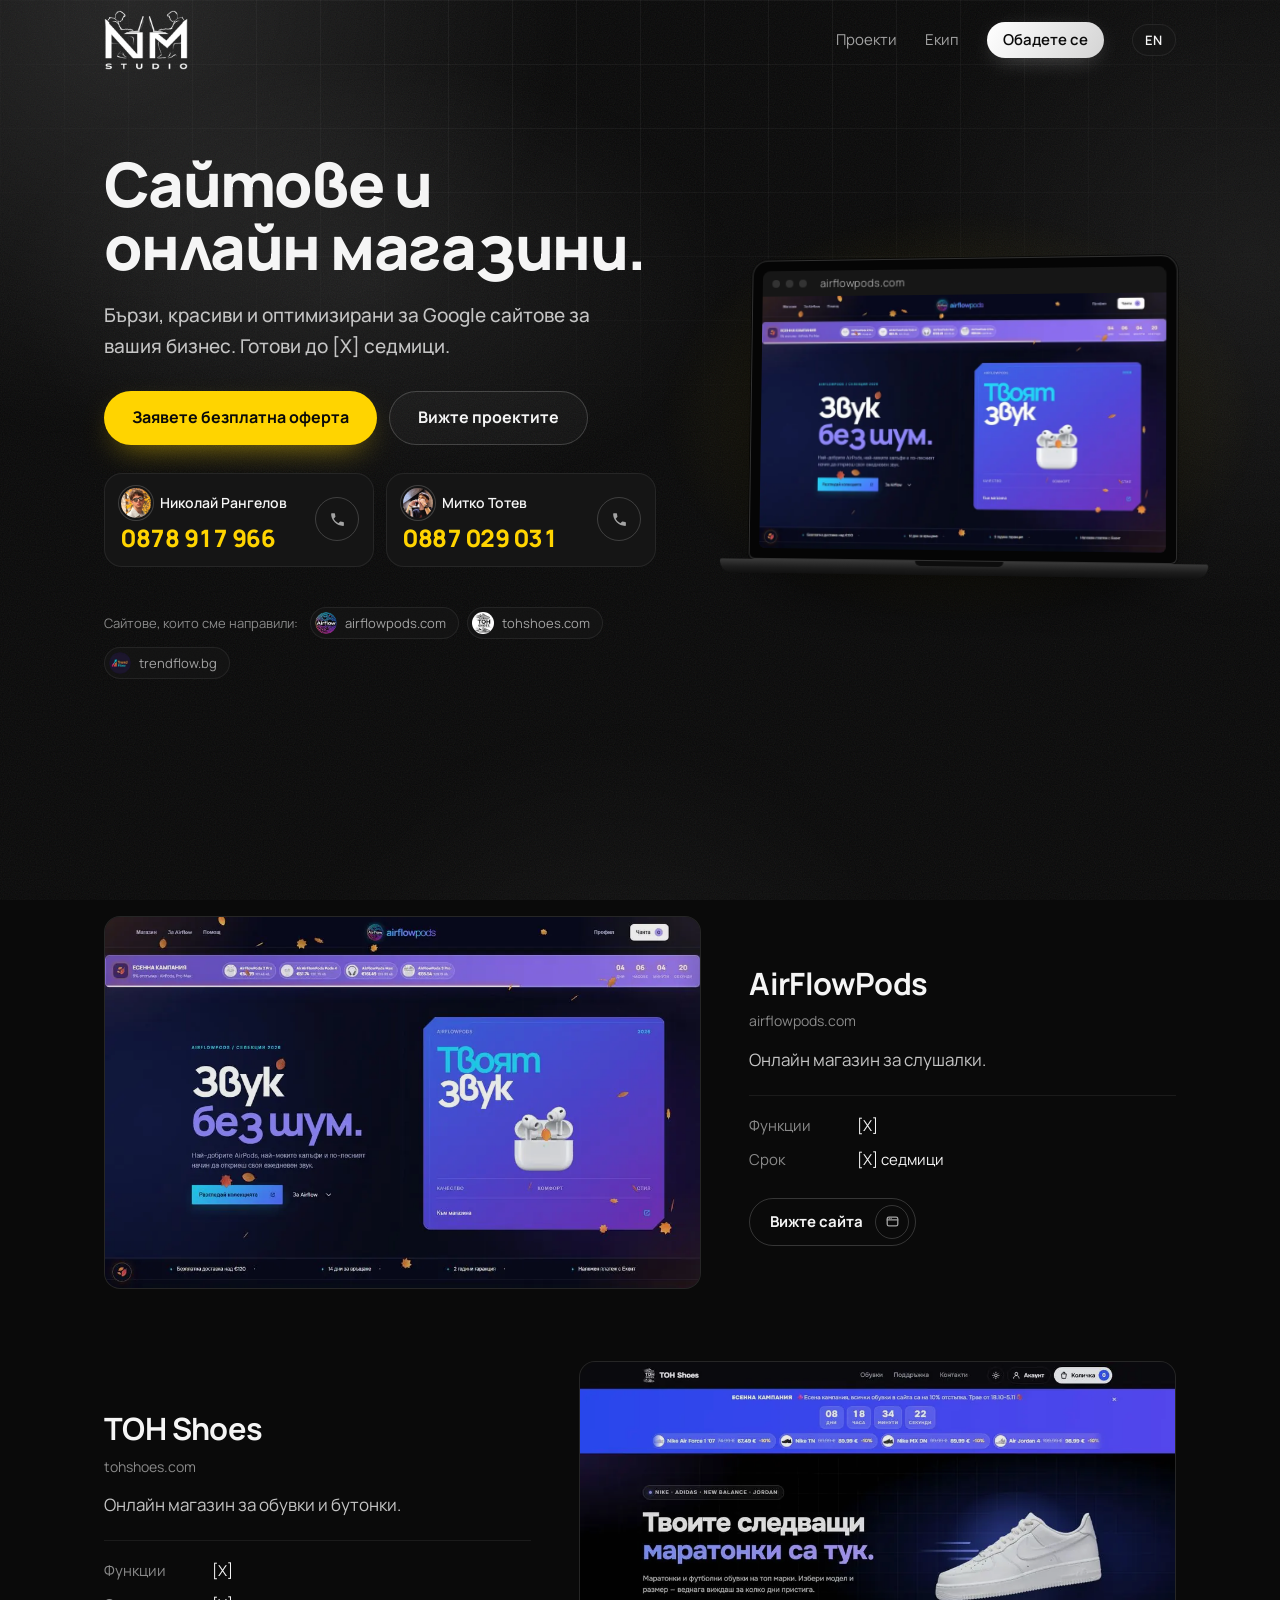
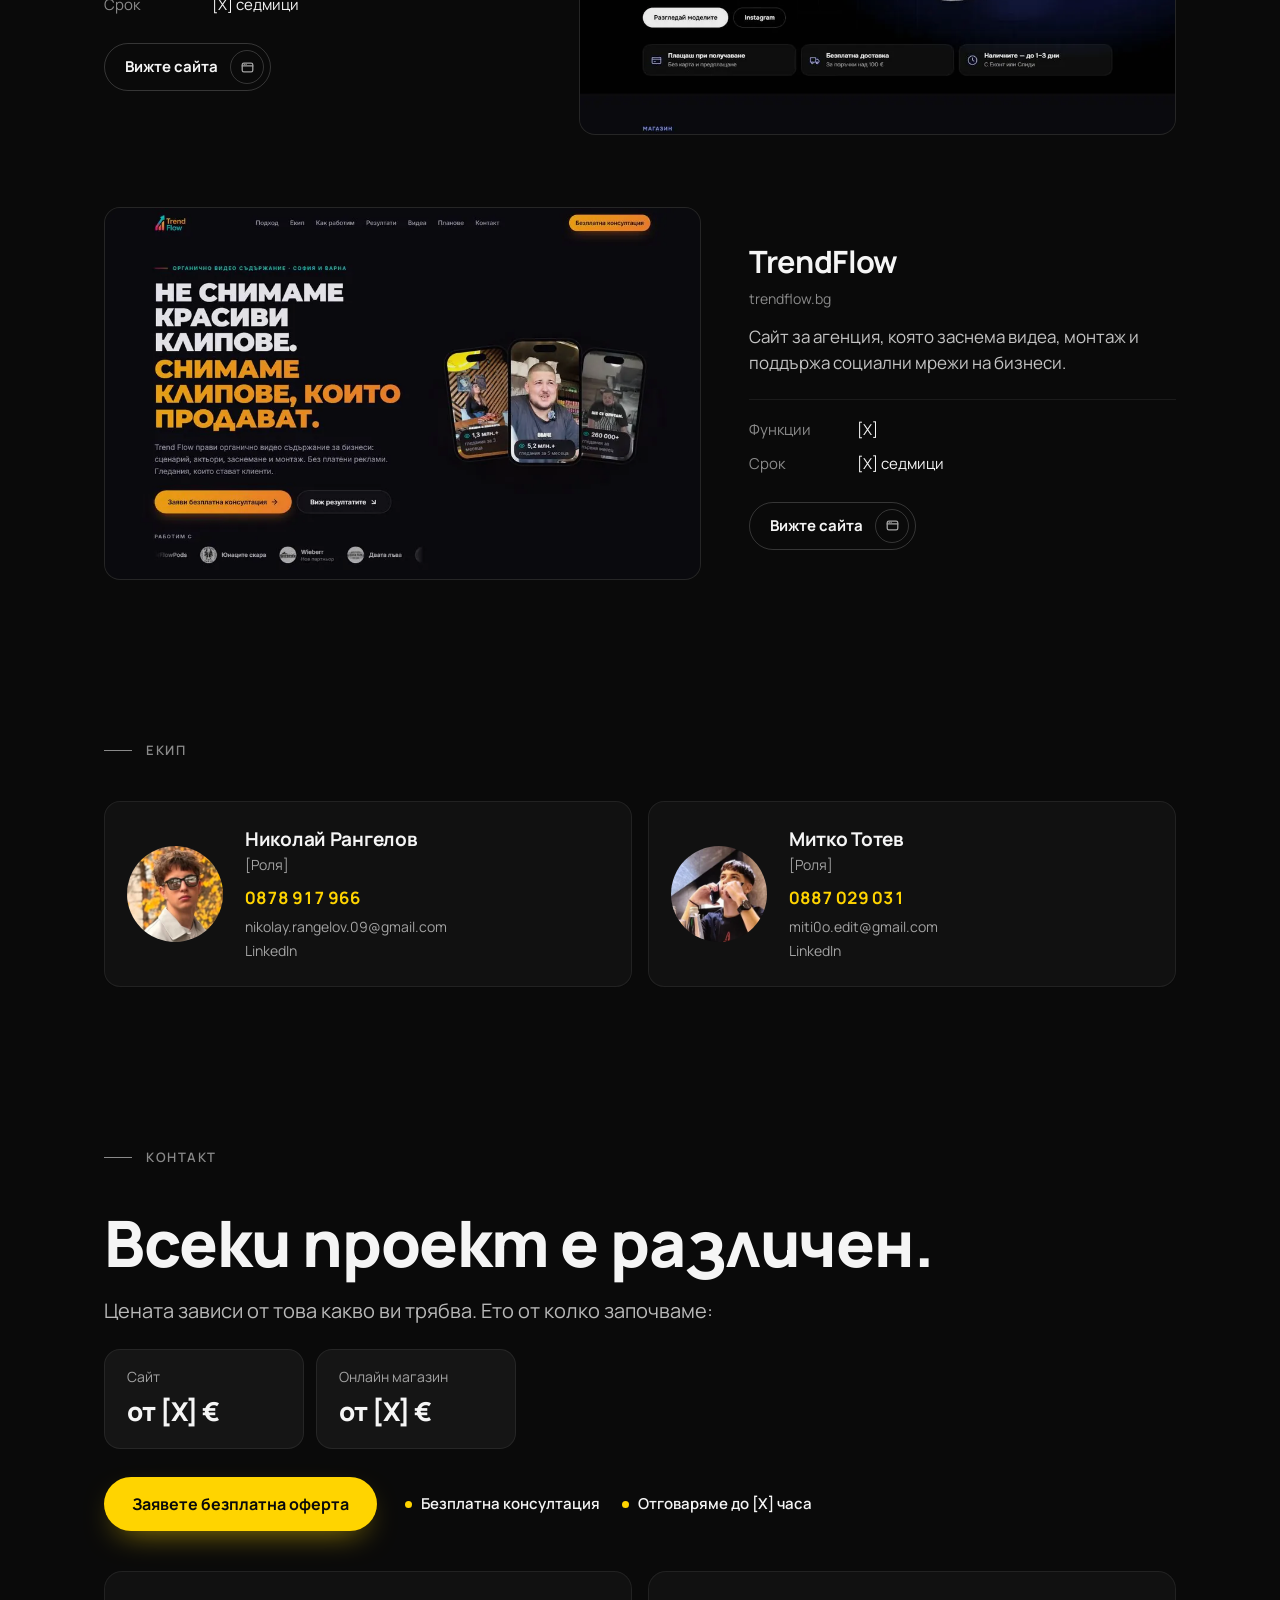
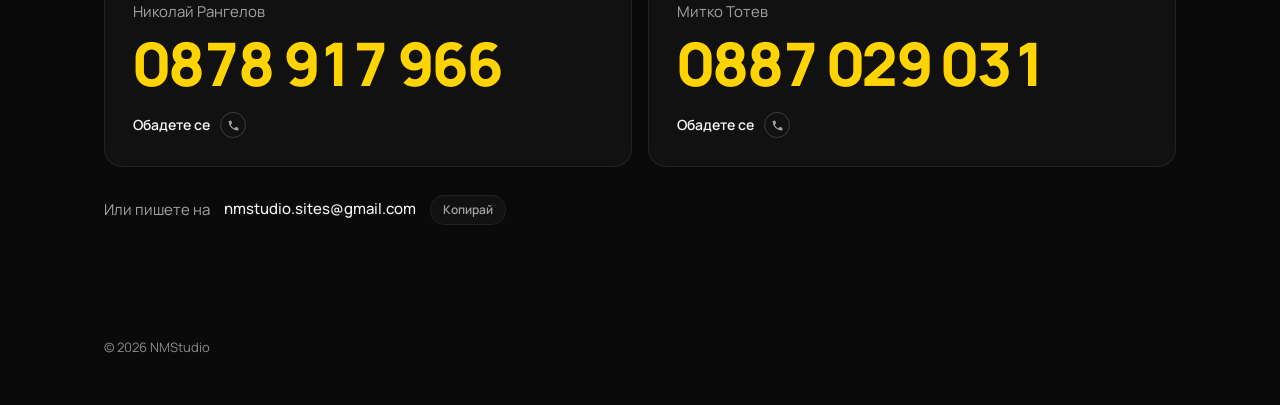
==== commit 06a1fed9: "Contact: price guide, free quote button and reply promise Keeps the "every project is different" ide" ====
--- a/docs/index.html
+++ b/docs/index.html
@@ -3,8 +3,8 @@
 <head>
   <meta charset="utf-8">
   <meta name="viewport" content="width=device-width, initial-scale=1">
-  <title>NMStudio</title>
-  <meta name="description" content="NMStudio сме Николай Рангелов и Митко Тотев. Правим сайтове и онлайн магазини.">
+  <title>NMStudio | Сайтове и онлайн магазини</title>
+  <meta name="description" content="NMStudio сме Николай Рангелов и Митко Тотев. Правим бързи и красиви сайтове и онлайн магазини за бизнеси.">
   <meta name="theme-color" content="#0a0a0a">
   <link rel="icon" type="image/png" href="img/favicon.png">
   <link rel="apple-touch-icon" href="img/apple-touch-icon.png">
@@ -177,7 +177,18 @@
       <h2 class="reveal" data-i18n="navContact">Контакт</h2>
       <div class="pitch reveal">
         <p class="pitch-head" data-i18n="contactHead">Всеки проект е различен.</p>
-        <p class="pitch-body" data-i18n="contactBody">Затова не публикуваме цени. Обадете ни се, разкажете ни какво ви трябва и заедно ще уговорим цената.</p>
+        <p class="pitch-body" data-i18n="contactBody">Цената зависи от това какво ви трябва. Ето от колко започваме:</p>
+        <ul class="prices">
+          <li><span data-i18n="priceSite">Сайт</span><strong data-i18n="priceSiteFrom">от [X] €</strong></li>
+          <li><span data-i18n="priceShop">Онлайн магазин</span><strong data-i18n="priceShopFrom">от [X] €</strong></li>
+        </ul>
+        <div class="pitch-cta">
+          <a class="btn btn-primary" href="mailto:nmstudio.sites@gmail.com?subject=%D0%97%D0%B0%D0%BF%D0%B8%D1%82%D0%B2%D0%B0%D0%BD%D0%B5%20%D0%B7%D0%B0%20%D0%BE%D1%84%D0%B5%D1%80%D1%82%D0%B0" data-i18n="ctaQuote">Заявете безплатна оферта</a>
+          <ul class="promise">
+            <li data-i18n="promiseConsult">Безплатна консултация</li>
+            <li data-i18n="promiseReply">Отговаряме до [X] часа</li>
+          </ul>
+        </div>
       </div>
       <div class="phones">
         <a class="phone-card reveal" style="--d: 100ms" href="tel:+359878917966">
--- a/docs/styles.css
+++ b/docs/styles.css
@@ -485,10 +485,69 @@
 
 .pitch-body {
   max-width: 640px;
-  margin: 0;
+  margin: 0 0 22px;
   font-size: clamp(17px, 1.6vw, 20px);
   line-height: 1.6;
   color: #b8b8b8;
+}
+
+/* starting prices */
+.prices {
+  display: flex;
+  flex-wrap: wrap;
+  gap: 12px;
+  margin: 0;
+  padding: 0;
+  list-style: none;
+}
+
+.prices li {
+  display: flex;
+  flex-direction: column;
+  gap: 2px;
+  min-width: 200px;
+  padding: 16px 22px;
+  border-radius: 16px;
+  background: var(--surface-solid);
+  border: 1px solid var(--line);
+}
+
+.prices span { font-size: 14px; color: var(--muted); }
+.prices strong { font-size: 26px; font-weight: 800; letter-spacing: -0.02em; color: var(--text); }
+
+.pitch-cta {
+  display: flex;
+  flex-wrap: wrap;
+  align-items: center;
+  gap: 16px 28px;
+  margin-top: 28px;
+}
+
+/* small promises next to the quote button */
+.promise {
+  display: flex;
+  flex-wrap: wrap;
+  gap: 8px 22px;
+  margin: 0;
+  padding: 0;
+  list-style: none;
+  font-size: 15px;
+  font-weight: 600;
+  color: var(--text);
+}
+
+.promise li {
+  display: flex;
+  align-items: center;
+  gap: 9px;
+}
+
+.promise li::before {
+  content: "";
+  width: 7px;
+  height: 7px;
+  border-radius: 50%;
+  background: var(--brand);
 }
 
 /* hero phone buttons */
@@ -1011,7 +1070,8 @@
   section { padding-top: 56px; padding-bottom: 56px; }
   .intro { padding-top: 56px; padding-bottom: 64px; }
   .hero-call { flex-direction: column; }
-  .hero-cta .btn { flex: 1 1 100%; }
+  .hero-cta .btn, .pitch-cta .btn { flex: 1 1 100%; }
+  .prices li { flex: 1 1 100%; }
   .call { width: 100%; min-width: 0; }
   .person { flex-direction: column; align-items: flex-start; }
   .person img { width: 80px; height: 80px; }
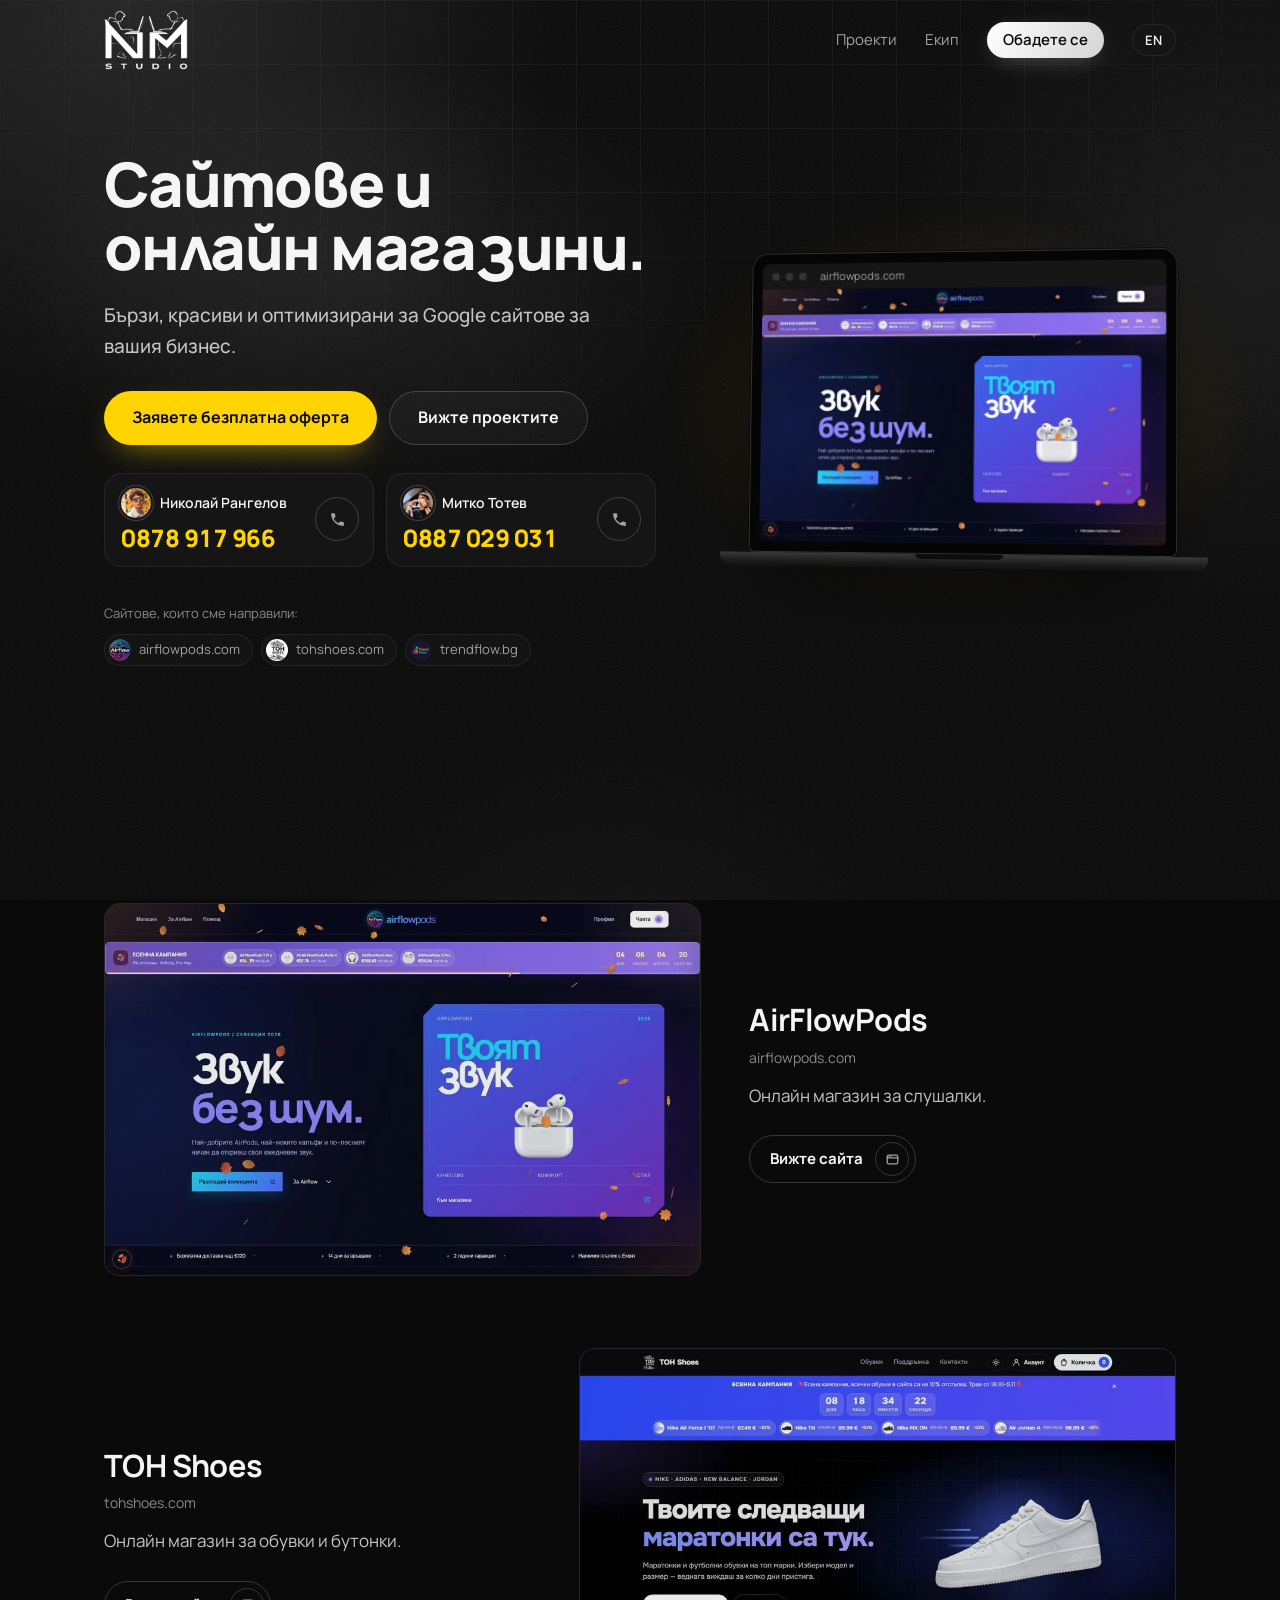
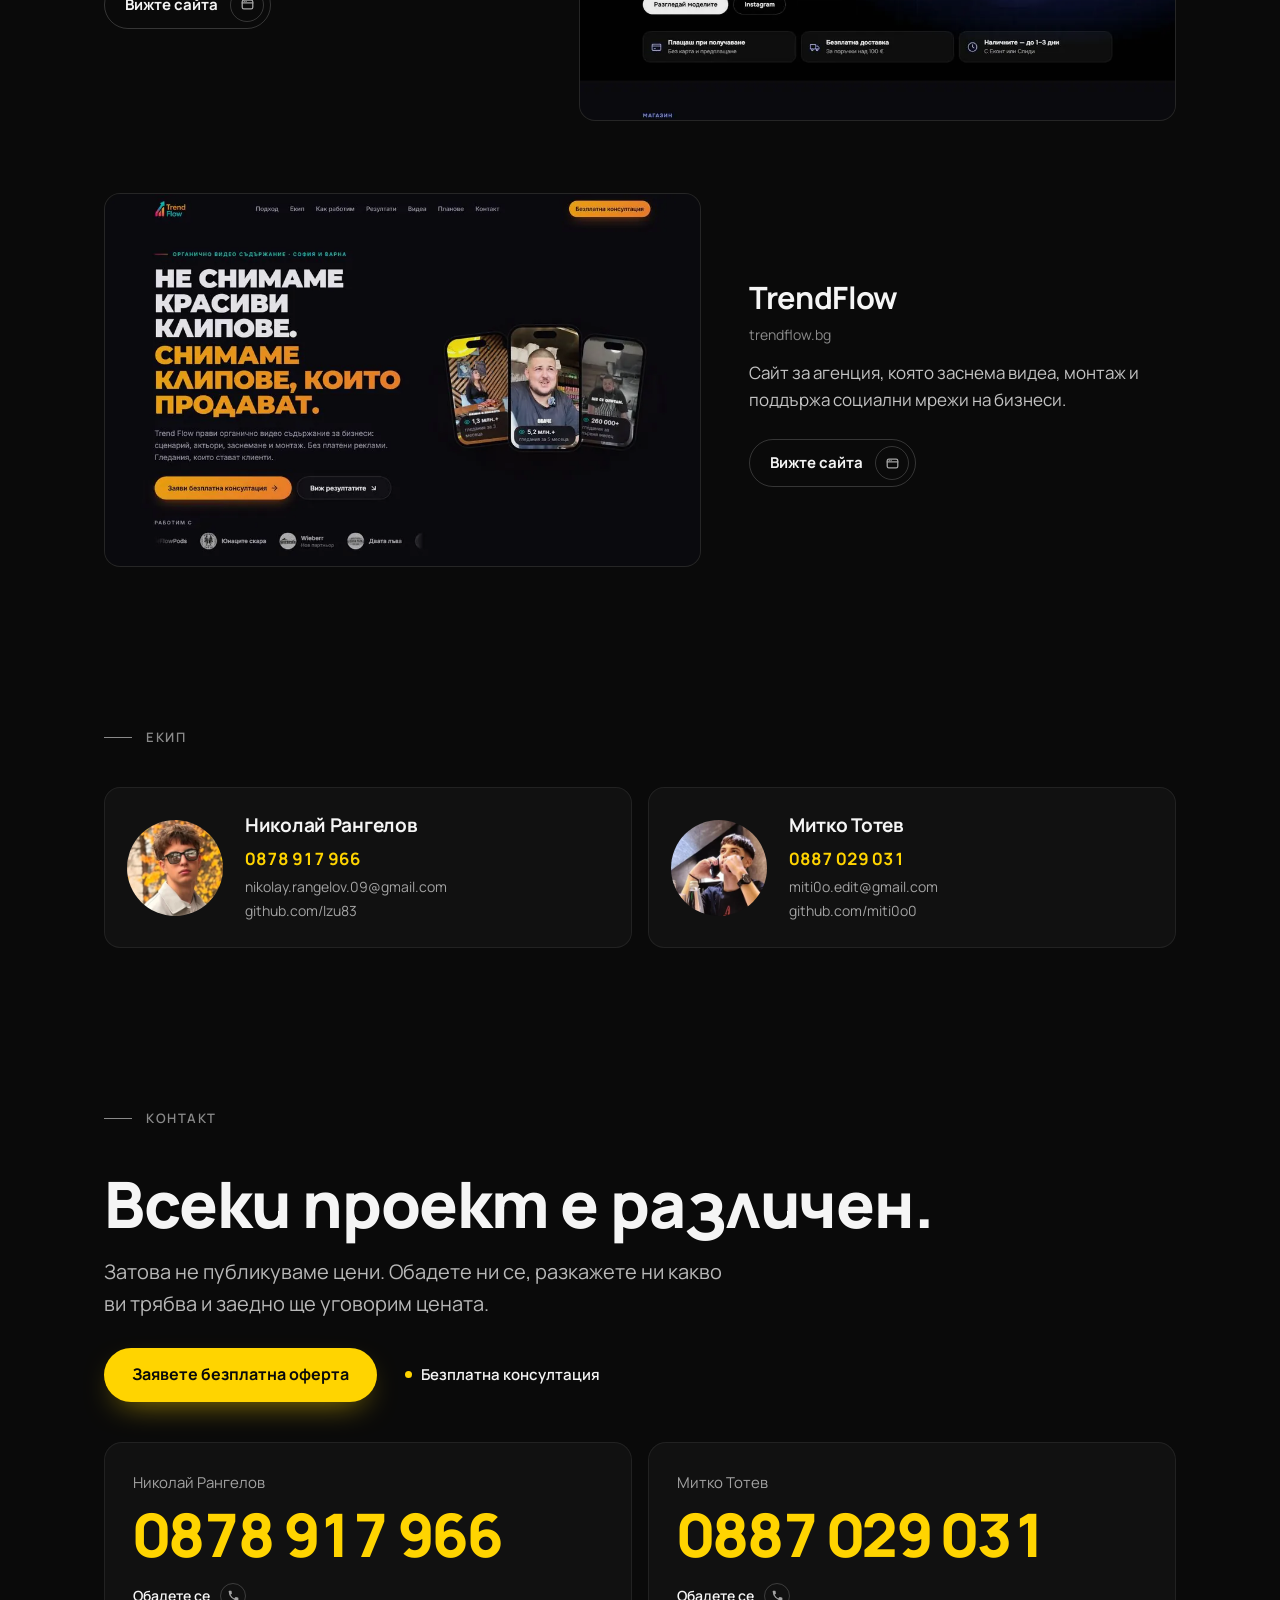
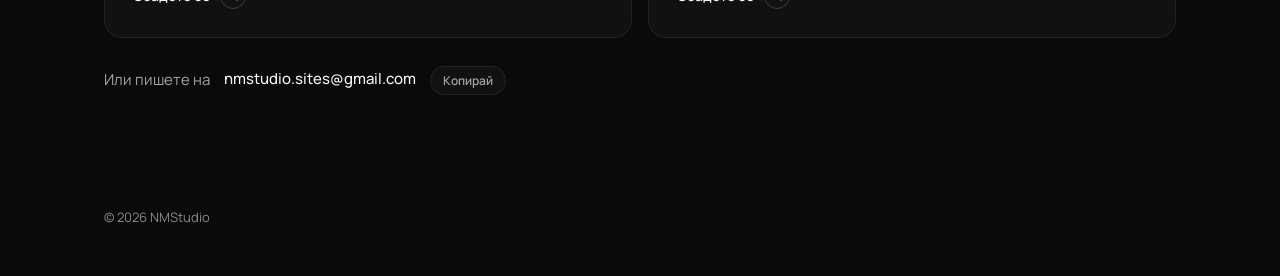
==== commit 8cdcdd03: "Remove placeholders, one-line site chips, laptop lid animation Drops every [X] placeholder (delivery" ====
--- a/docs/index.html
+++ b/docs/index.html
@@ -31,7 +31,7 @@
         <a href="#work" data-i18n="navWork">Проекти</a>
         <a href="#team" data-i18n="navTeam">Екип</a>
         <a class="nav-call" href="#contact" data-i18n="call">Обадете се</a>
-        <button class="lang" type="button" id="lang" aria-label="Switch to English">EN</button>
+        <button class="lang" type="button" id="lang" aria-label="EN: Switch to English">EN</button>
       </nav>
     </div>
   </header>
@@ -44,7 +44,7 @@
             <span class="l" data-i18n="title1">Сайтове и</span>
             <span class="l" data-i18n="title2">онлайн магазини.</span>
           </h1>
-          <p class="hero-sub reveal" style="--d: 450ms" data-i18n="heroSub">Бързи, красиви и оптимизирани за Google сайтове за вашия бизнес. Готови до [X] седмици.</p>
+          <p class="hero-sub reveal" style="--d: 450ms" data-i18n="heroSub">Бързи, красиви и оптимизирани за Google сайтове за вашия бизнес.</p>
           <div class="hero-cta reveal" style="--d: 550ms">
             <a class="btn btn-primary" href="#contact" data-i18n="ctaQuote">Заявете безплатна оферта</a>
             <a class="btn btn-ghost" href="#work" data-i18n="ctaWork">Вижте проектите</a>
@@ -67,9 +67,11 @@
           </div>
           <div class="made reveal" style="--d: 800ms">
             <span class="made-label" data-i18n="made">Сайтове, които сме направили:</span>
-            <a class="chip" href="https://airflowpods.com" target="_blank" rel="noopener"><img src="img/icon-airflow.webp" alt="" width="64" height="64">airflowpods.com</a>
-            <a class="chip" href="https://tohshoes.com" target="_blank" rel="noopener"><img src="img/icon-toh.webp" alt="" width="64" height="64">tohshoes.com</a>
-            <a class="chip" href="https://trendflow.bg" target="_blank" rel="noopener"><img src="img/icon-trendflow.webp" alt="" width="64" height="64">trendflow.bg</a>
+            <div class="chips">
+              <a class="chip" href="https://airflowpods.com" target="_blank" rel="noopener"><img src="img/icon-airflow.webp" alt="" width="64" height="64">airflowpods.com</a>
+              <a class="chip" href="https://tohshoes.com" target="_blank" rel="noopener"><img src="img/icon-toh.webp" alt="" width="64" height="64">tohshoes.com</a>
+              <a class="chip" href="https://trendflow.bg" target="_blank" rel="noopener"><img src="img/icon-trendflow.webp" alt="" width="64" height="64">trendflow.bg</a>
+            </div>
           </div>
         </div>
         <!-- our three sites take turns on a laptop screen -->
@@ -78,9 +80,9 @@
             <div class="screen">
               <div class="screen-bar"><i></i><i></i><i></i><span class="screen-url"><span>airflowpods.com</span><span>tohshoes.com</span><span>trendflow.bg</span></span></div>
               <div class="screen-view">
-                <img src="img/airflow-full.webp" alt="" width="1000" height="3158">
-                <img src="img/toh-full.webp" alt="" width="1000" height="3120">
-                <img src="img/trendflow-full.webp" alt="" width="1000" height="4931">
+                <img src="img/airflow-full.webp" alt="" width="1000" height="3158" loading="lazy">
+                <img src="img/toh-full.webp" alt="" width="1000" height="3120" loading="lazy">
+                <img src="img/trendflow-full.webp" alt="" width="1000" height="4931" loading="lazy">
               </div>
             </div>
             <div class="laptop-base"></div>
@@ -102,10 +104,6 @@
               <span class="url">airflowpods.com</span>
             </div>
             <p data-i18n="airflow">Онлайн магазин за слушалки.</p>
-            <dl class="facts">
-              <div><dt data-i18n="factFeatures">Функции</dt><dd data-i18n="airflowFeatures">[X]</dd></div>
-              <div><dt data-i18n="factTime">Срок</dt><dd data-i18n="airflowTime">[X] седмици</dd></div>
-            </dl>
             <span class="visit"><span data-i18n="visit">Вижте сайта</span><span class="badge" aria-hidden="true"><svg viewBox="0 0 16 16"><rect x="1.5" y="2.5" width="13" height="11" rx="2"/><path d="M1.5 6h13"/><circle class="dot" cx="4" cy="4.25" r=".75"/><circle class="dot" cx="6.25" cy="4.25" r=".75"/></svg></span></span>
           </div>
         </a>
@@ -119,10 +117,6 @@
               <span class="url">tohshoes.com</span>
             </div>
             <p data-i18n="toh">Онлайн магазин за обувки и бутонки.</p>
-            <dl class="facts">
-              <div><dt data-i18n="factFeatures">Функции</dt><dd data-i18n="tohFeatures">[X]</dd></div>
-              <div><dt data-i18n="factTime">Срок</dt><dd data-i18n="tohTime">[X] седмици</dd></div>
-            </dl>
             <span class="visit"><span data-i18n="visit">Вижте сайта</span><span class="badge" aria-hidden="true"><svg viewBox="0 0 16 16"><rect x="1.5" y="2.5" width="13" height="11" rx="2"/><path d="M1.5 6h13"/><circle class="dot" cx="4" cy="4.25" r=".75"/><circle class="dot" cx="6.25" cy="4.25" r=".75"/></svg></span></span>
           </div>
         </a>
@@ -136,10 +130,6 @@
               <span class="url">trendflow.bg</span>
             </div>
             <p data-i18n="trendflow">Сайт за агенция, която заснема видеа, монтаж и поддържа социални мрежи на бизнеси.</p>
-            <dl class="facts">
-              <div><dt data-i18n="factFeatures">Функции</dt><dd data-i18n="trendflowFeatures">[X]</dd></div>
-              <div><dt data-i18n="factTime">Срок</dt><dd data-i18n="trendflowTime">[X] седмици</dd></div>
-            </dl>
             <span class="visit"><span data-i18n="visit">Вижте сайта</span><span class="badge" aria-hidden="true"><svg viewBox="0 0 16 16"><rect x="1.5" y="2.5" width="13" height="11" rx="2"/><path d="M1.5 6h13"/><circle class="dot" cx="4" cy="4.25" r=".75"/><circle class="dot" cx="6.25" cy="4.25" r=".75"/></svg></span></span>
           </div>
         </a>
@@ -154,20 +144,18 @@
           <img src="img/nikolay.webp" alt="Николай Рангелов" data-i18n-alt="nikolay" width="240" height="240" loading="lazy">
           <div class="person-info">
             <h3 data-i18n="nikolay">Николай Рангелов</h3>
-            <p class="role" data-i18n="roleNikolay">[Роля]</p>
             <a class="person-phone" href="tel:+359878917966">0878 917 966</a>
             <a class="line" href="mailto:nikolay.rangelov.09@gmail.com">nikolay.rangelov.09@gmail.com</a>
-            <a class="line" href="https://www.linkedin.com/in/[X]" target="_blank" rel="noopener">LinkedIn</a>
+            <a class="line" href="https://github.com/Izu83" target="_blank" rel="noopener">github.com/Izu83</a>
           </div>
         </div>
         <div class="person reveal" style="--d: 120ms">
           <img src="img/mitko.webp" alt="Митко Тотев" data-i18n-alt="mitko" width="240" height="240" loading="lazy">
           <div class="person-info">
             <h3 data-i18n="mitko">Митко Тотев</h3>
-            <p class="role" data-i18n="roleMitko">[Роля]</p>
             <a class="person-phone" href="tel:+359887029031">0887 029 031</a>
             <a class="line" href="mailto:miti0o.edit@gmail.com">miti0o.edit@gmail.com</a>
-            <a class="line" href="https://www.linkedin.com/in/[X]" target="_blank" rel="noopener">LinkedIn</a>
+            <a class="line" href="https://github.com/miti0o0" target="_blank" rel="noopener">github.com/miti0o0</a>
           </div>
         </div>
       </div>
@@ -177,16 +165,11 @@
       <h2 class="reveal" data-i18n="navContact">Контакт</h2>
       <div class="pitch reveal">
         <p class="pitch-head" data-i18n="contactHead">Всеки проект е различен.</p>
-        <p class="pitch-body" data-i18n="contactBody">Цената зависи от това какво ви трябва. Ето от колко започваме:</p>
-        <ul class="prices">
-          <li><span data-i18n="priceSite">Сайт</span><strong data-i18n="priceSiteFrom">от [X] €</strong></li>
-          <li><span data-i18n="priceShop">Онлайн магазин</span><strong data-i18n="priceShopFrom">от [X] €</strong></li>
-        </ul>
+        <p class="pitch-body" data-i18n="contactBody">Затова не публикуваме цени. Обадете ни се, разкажете ни какво ви трябва и заедно ще уговорим цената.</p>
         <div class="pitch-cta">
           <a class="btn btn-primary" href="mailto:nmstudio.sites@gmail.com?subject=%D0%97%D0%B0%D0%BF%D0%B8%D1%82%D0%B2%D0%B0%D0%BD%D0%B5%20%D0%B7%D0%B0%20%D0%BE%D1%84%D0%B5%D1%80%D1%82%D0%B0" data-i18n="ctaQuote">Заявете безплатна оферта</a>
           <ul class="promise">
             <li data-i18n="promiseConsult">Безплатна консултация</li>
-            <li data-i18n="promiseReply">Отговаряме до [X] часа</li>
           </ul>
         </div>
       </div>
--- a/docs/styles.css
+++ b/docs/styles.css
@@ -368,8 +368,25 @@
 
 .laptop {
   transform: perspective(1800px) rotateY(-9deg) rotateX(3deg);
+  transform-style: preserve-3d;
   transition: transform .8s var(--ease);
 }
+
+/* the lid swings open from the base when the hero appears, then the screen lights up */
+.js .hero-visual:not(.in) .screen { transform: rotateX(-86deg); }
+
+.screen-view::after {
+  content: "";
+  position: absolute;
+  inset: 0;
+  z-index: 2;
+  background: #000;
+  opacity: 0;
+  pointer-events: none;
+  transition: opacity .8s ease 1.5s;
+}
+
+.js .hero-visual:not(.in) .screen-view::after { opacity: 1; }
 
 .hero-visual:hover .laptop { transform: perspective(1800px) rotateY(-3deg) rotateX(1deg); }
 
@@ -379,6 +396,8 @@
   background: #050505;
   border: 1px solid var(--line-hover);
   box-shadow: 0 40px 80px -30px rgba(0, 0, 0, .9), 0 0 0 1px rgba(0, 0, 0, .6);
+  transform-origin: 50% 100%;
+  transition: transform 1.6s cubic-bezier(.25, .9, .25, 1) .45s;
 }
 
 .screen-bar {
@@ -485,35 +504,11 @@
 
 .pitch-body {
   max-width: 640px;
-  margin: 0 0 22px;
+  margin: 0;
   font-size: clamp(17px, 1.6vw, 20px);
   line-height: 1.6;
   color: #b8b8b8;
 }
-
-/* starting prices */
-.prices {
-  display: flex;
-  flex-wrap: wrap;
-  gap: 12px;
-  margin: 0;
-  padding: 0;
-  list-style: none;
-}
-
-.prices li {
-  display: flex;
-  flex-direction: column;
-  gap: 2px;
-  min-width: 200px;
-  padding: 16px 22px;
-  border-radius: 16px;
-  background: var(--surface-solid);
-  border: 1px solid var(--line);
-}
-
-.prices span { font-size: 14px; color: var(--muted); }
-.prices strong { font-size: 26px; font-weight: 800; letter-spacing: -0.02em; color: var(--text); }
 
 .pitch-cta {
   display: flex;
@@ -633,17 +628,27 @@
 /* small list of the sites we've made */
 .made {
   display: flex;
-  align-items: center;
-  flex-wrap: wrap;
+  flex-direction: column;
+  align-items: flex-start;
+  gap: 10px;
+  margin-top: 36px;
+  font-size: 13px;
+}
+
+.made-label { color: var(--faint); }
+
+/* the three sites always sit on one line; on very narrow phones the row scrolls sideways */
+.chips {
+  display: flex;
   gap: 8px;
-  margin-top: 40px;
-  font-size: 13px;
-}
-
-.made-label {
-  color: var(--faint);
-  margin-right: 4px;
-}
+  max-width: 100%;
+  overflow-x: auto;
+  scrollbar-width: none;
+}
+
+.chips::-webkit-scrollbar { display: none; }
+
+.chip { flex-shrink: 0; white-space: nowrap; }
 
 .chip {
   display: inline-flex;
@@ -750,25 +755,6 @@
   color: var(--faint);
   transition: color .2s;
 }
-
-/* features and timeline under the description */
-.facts {
-  display: grid;
-  gap: 10px;
-  margin: 22px 0 0;
-  padding: 18px 0 0;
-  border-top: 1px solid var(--line);
-}
-
-.facts div {
-  display: grid;
-  grid-template-columns: 96px 1fr;
-  gap: 12px;
-  font-size: 15px;
-}
-
-.facts dt { color: var(--faint); }
-.facts dd { margin: 0; color: var(--text); }
 
 /* always-visible button, so touch screens have something to tap */
 .visit {
@@ -877,13 +863,7 @@
   min-width: 0;
 }
 
-.person-info h3 { margin-bottom: 0; }
-
-.role {
-  margin: 0 0 8px;
-  font-size: 14px;
-  color: var(--muted);
-}
+.person-info h3 { margin-bottom: 4px; }
 
 .person-phone {
   font-size: 17px;
@@ -1057,7 +1037,6 @@
   .project:nth-child(even) { grid-template-columns: 1fr; }
   .project:nth-child(even) .shot { order: 0; }
   .people, .phones { grid-template-columns: 1fr; }
-  .made-label { width: 100%; }
 }
 
 @media (max-width: 480px) {
@@ -1071,7 +1050,10 @@
   .intro { padding-top: 56px; padding-bottom: 64px; }
   .hero-call { flex-direction: column; }
   .hero-cta .btn, .pitch-cta .btn { flex: 1 1 100%; }
-  .prices li { flex: 1 1 100%; }
+  /* phones: names only, so all three sites fit on one line */
+  .chips { gap: 6px; }
+  .chip { padding: 5px 11px; font-size: 12px; }
+  .chip img { display: none; }
   .call { width: 100%; min-width: 0; }
   .person { flex-direction: column; align-items: flex-start; }
   .person img { width: 80px; height: 80px; }
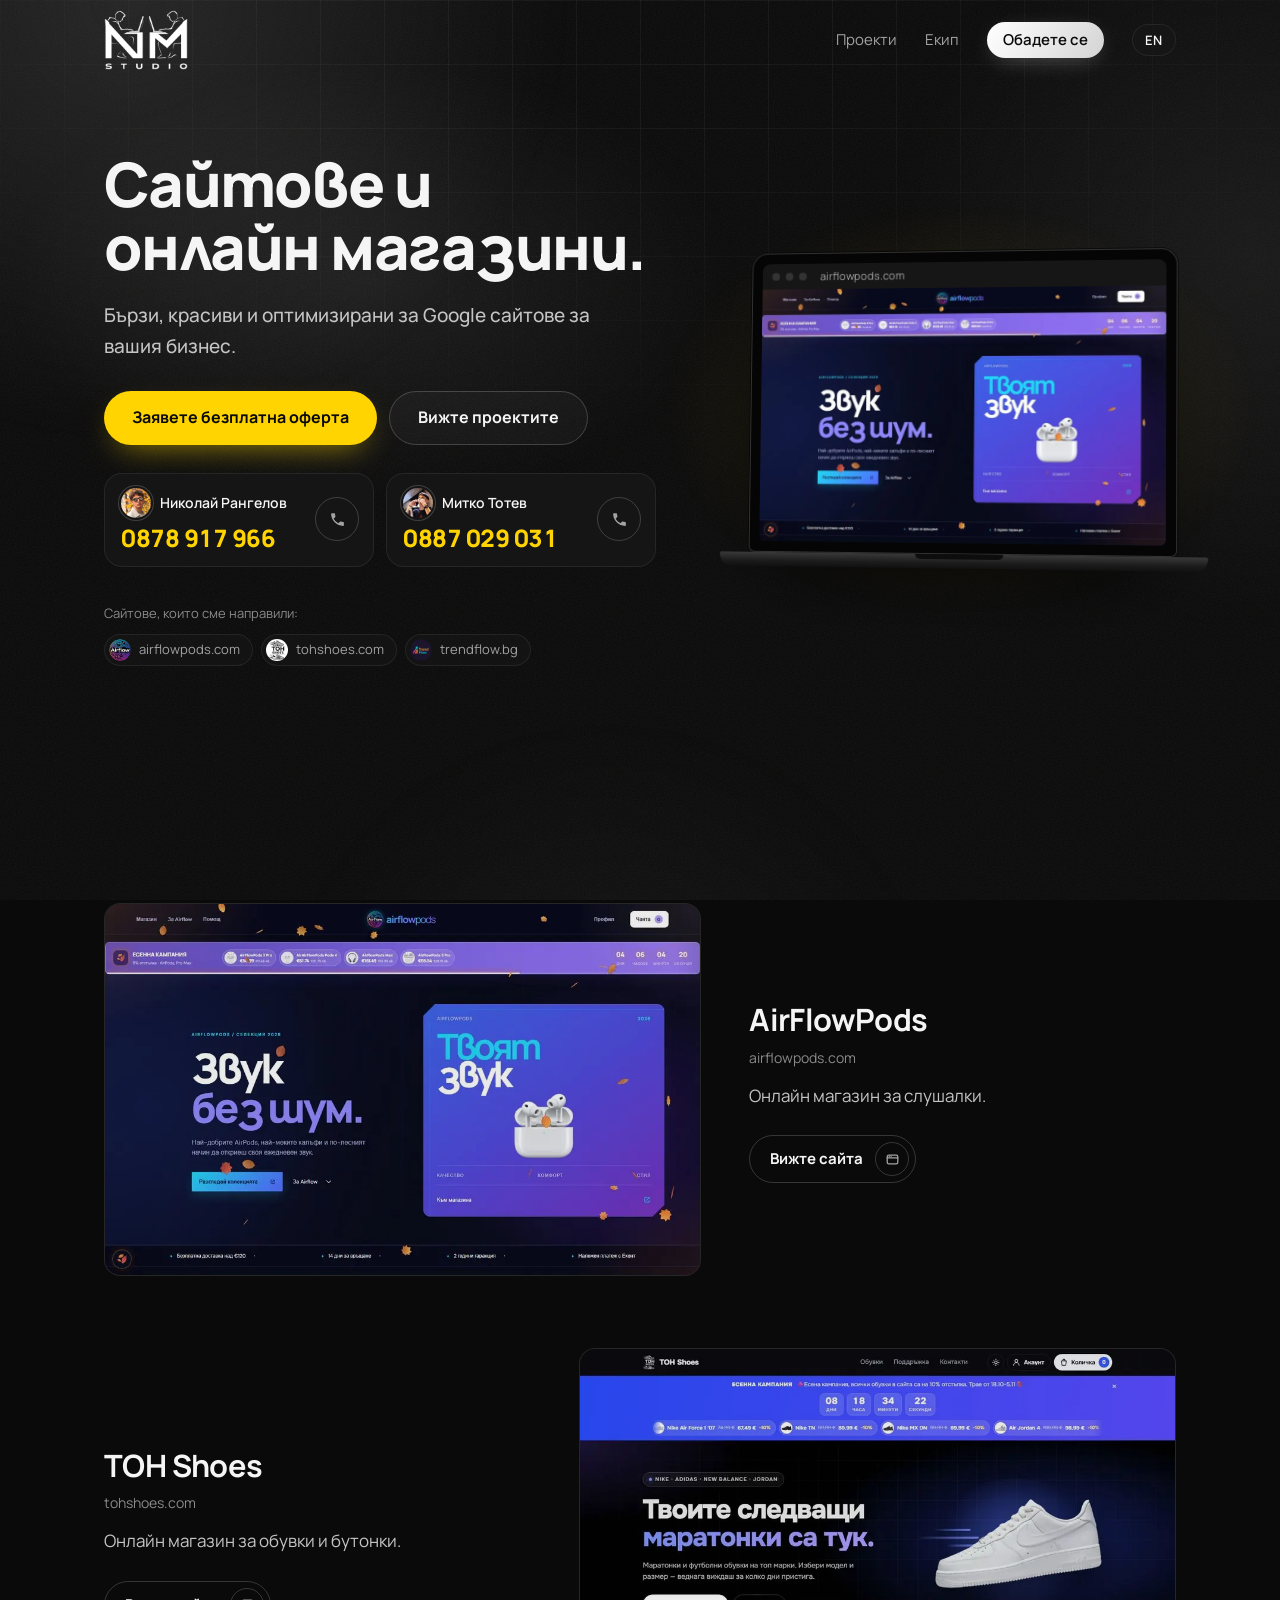
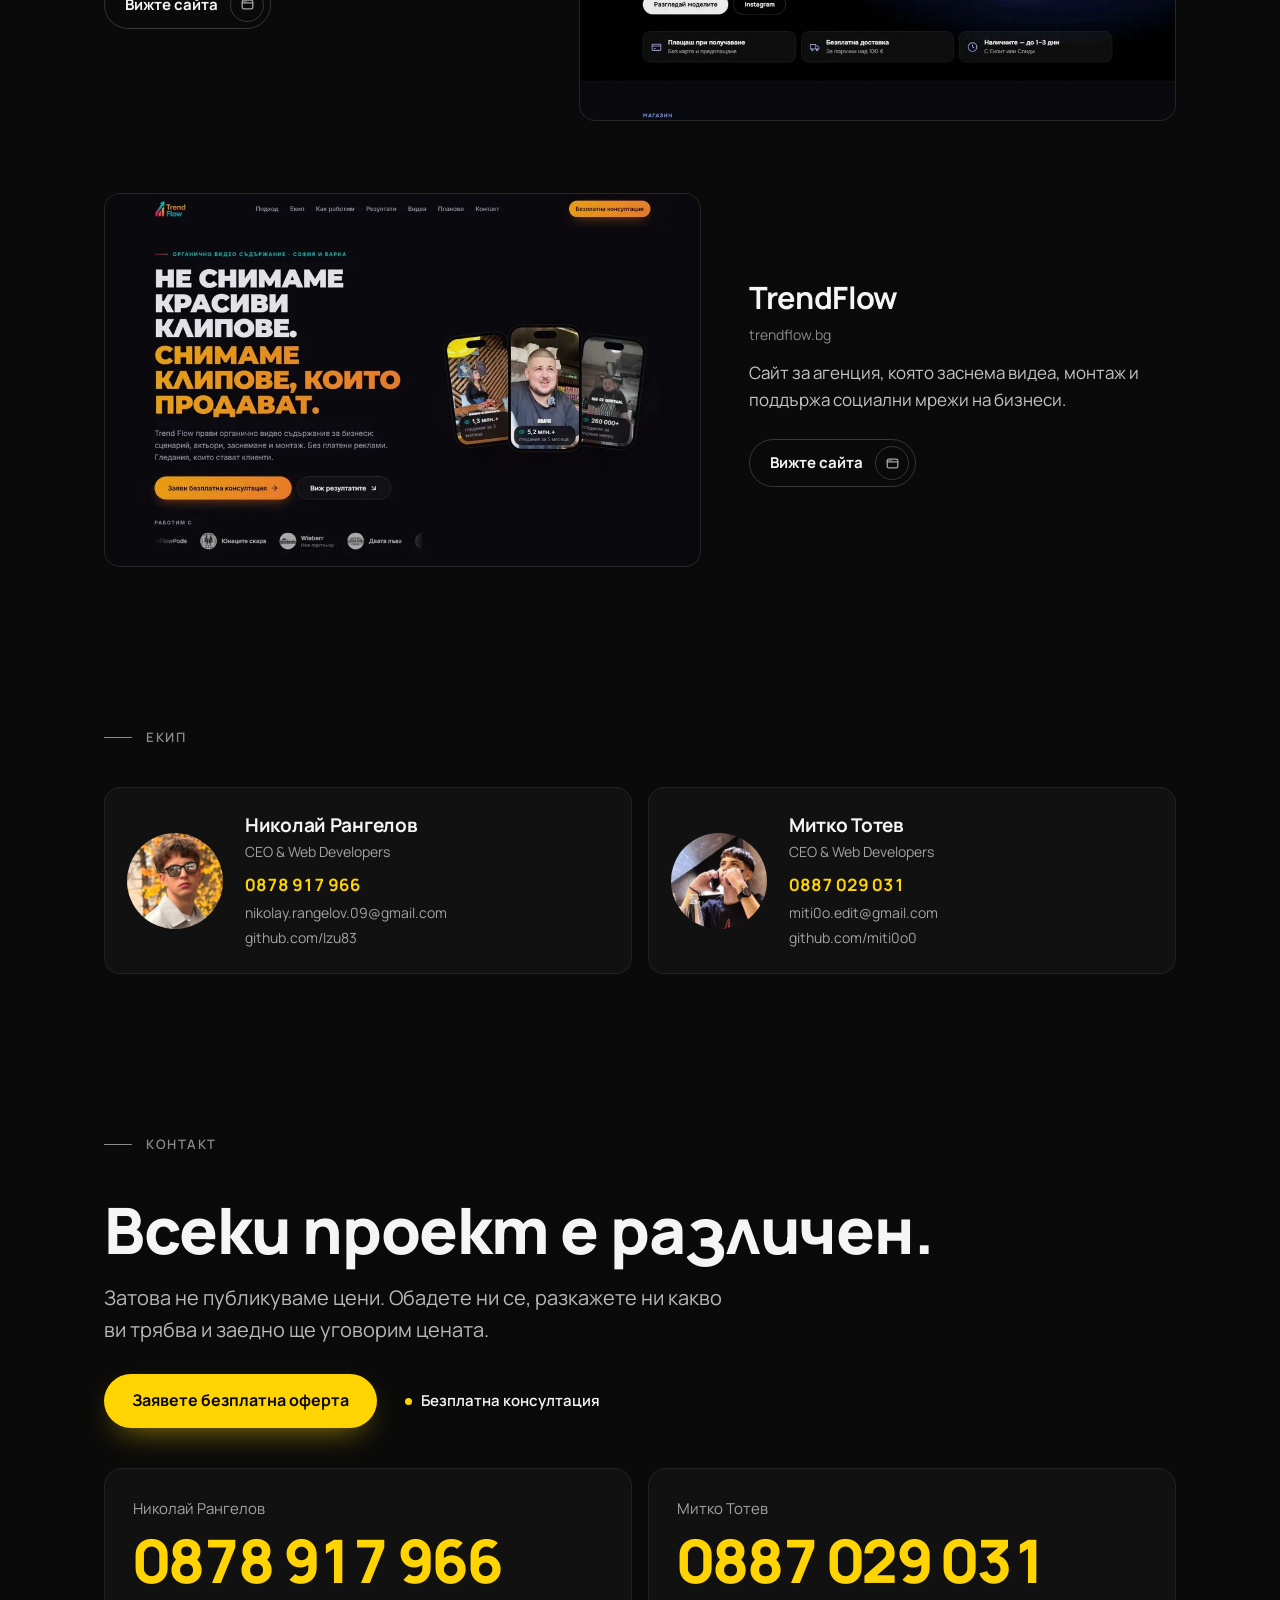
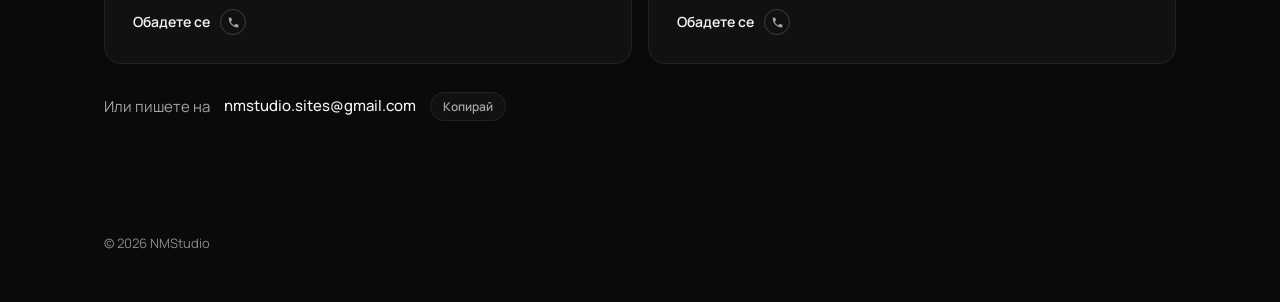
==== commit 63c3e9c0: "Add "CEO & Web Developers" role to the team cards Also lets the hero column shrink on phones under 3" ====
--- a/docs/index.html
+++ b/docs/index.html
@@ -144,6 +144,7 @@
           <img src="img/nikolay.webp" alt="Николай Рангелов" data-i18n-alt="nikolay" width="240" height="240" loading="lazy">
           <div class="person-info">
             <h3 data-i18n="nikolay">Николай Рангелов</h3>
+            <p class="role" data-i18n="role">CEO &amp; Web Developers</p>
             <a class="person-phone" href="tel:+359878917966">0878 917 966</a>
             <a class="line" href="mailto:nikolay.rangelov.09@gmail.com">nikolay.rangelov.09@gmail.com</a>
             <a class="line" href="https://github.com/Izu83" target="_blank" rel="noopener">github.com/Izu83</a>
@@ -153,6 +154,7 @@
           <img src="img/mitko.webp" alt="Митко Тотев" data-i18n-alt="mitko" width="240" height="240" loading="lazy">
           <div class="person-info">
             <h3 data-i18n="mitko">Митко Тотев</h3>
+            <p class="role" data-i18n="role">CEO &amp; Web Developers</p>
             <a class="person-phone" href="tel:+359887029031">0887 029 031</a>
             <a class="line" href="mailto:miti0o.edit@gmail.com">miti0o.edit@gmail.com</a>
             <a class="line" href="https://github.com/miti0o0" target="_blank" rel="noopener">github.com/miti0o0</a>
--- a/docs/styles.css
+++ b/docs/styles.css
@@ -863,7 +863,13 @@
   min-width: 0;
 }
 
-.person-info h3 { margin-bottom: 4px; }
+.person-info h3 { margin-bottom: 0; }
+
+.role {
+  margin: 0 0 8px;
+  font-size: 14px;
+  color: var(--muted);
+}
 
 .person-phone {
   font-size: 17px;
@@ -1026,7 +1032,7 @@
 @keyframes lift { to { transform: translateY(-3px); } }
 
 @media (max-width: 980px) {
-  .hero { grid-template-columns: 1fr; }
+  .hero { grid-template-columns: minmax(0, 1fr); }
   .hero-visual { display: none; }
   .intro h1 { font-size: clamp(44px, 9vw, 84px); }
 }
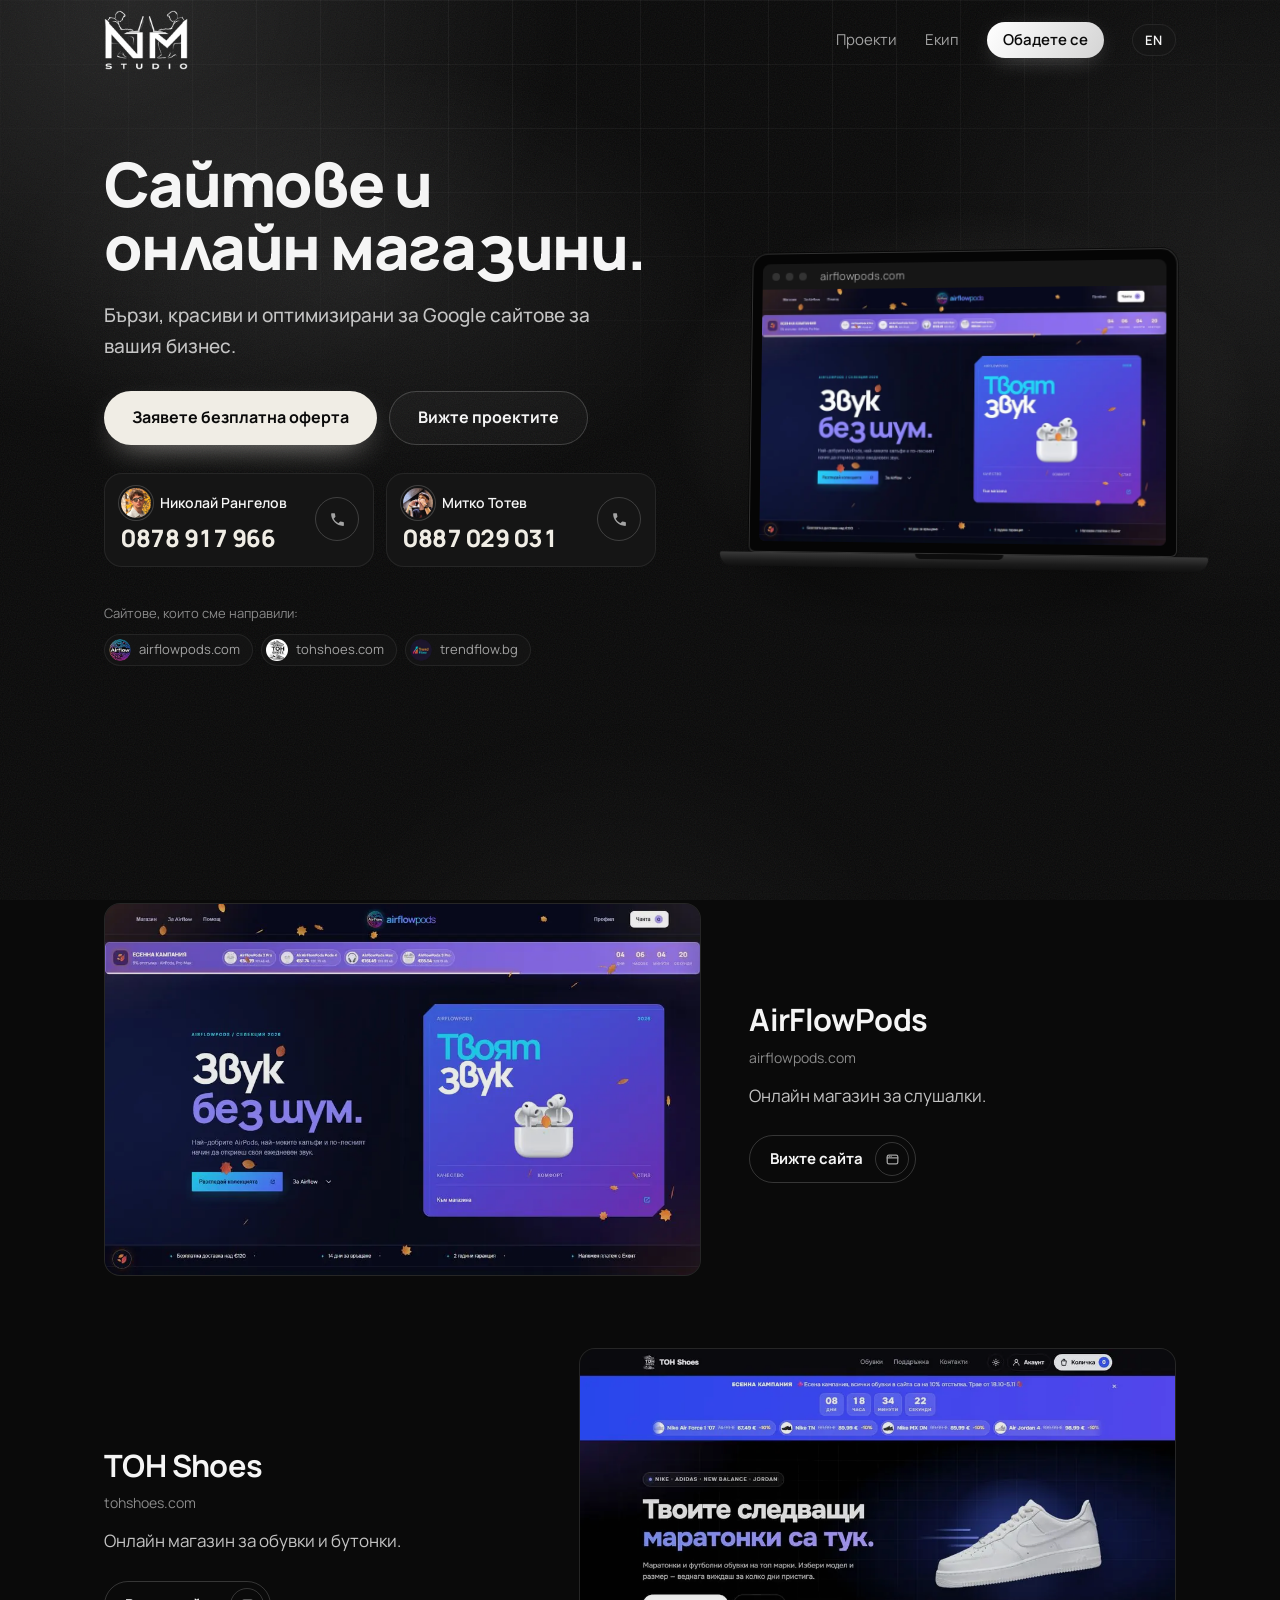
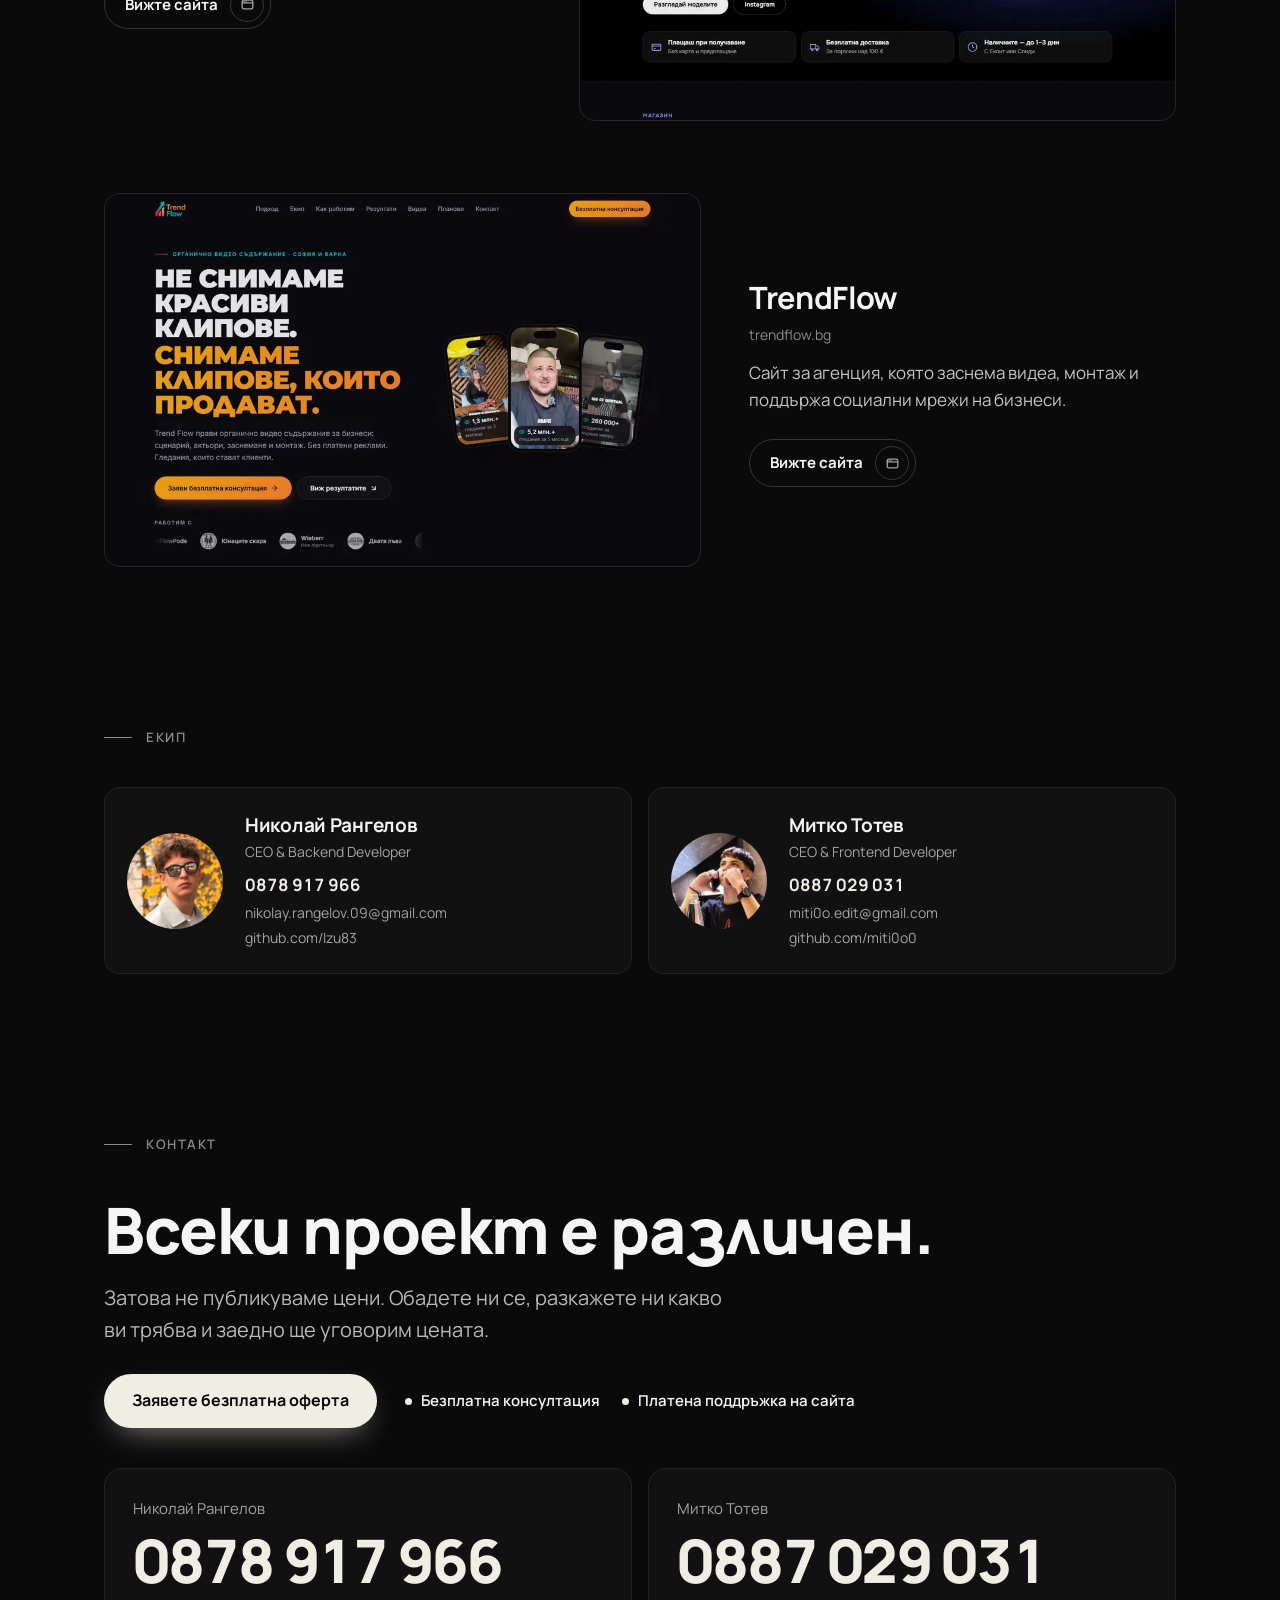
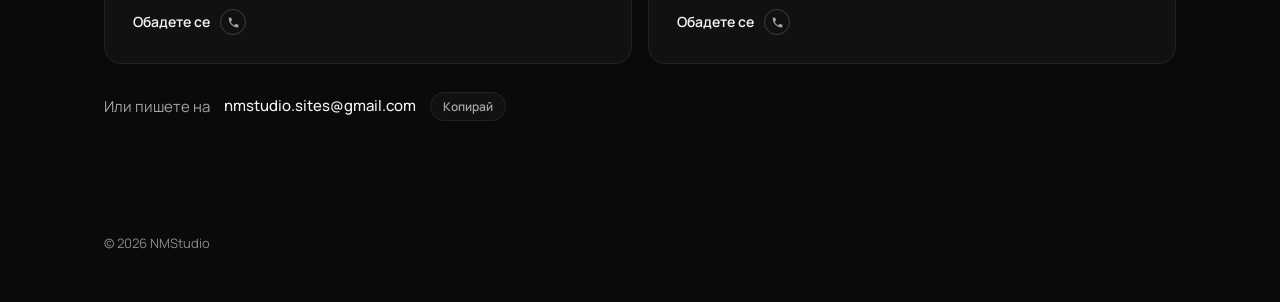
==== commit cb5d9215: "Sand accent colour, separate team roles, paid maintenance note - Accent changed from Lemon Chiffon t" ====
--- a/docs/index.html
+++ b/docs/index.html
@@ -144,7 +144,7 @@
           <img src="img/nikolay.webp" alt="Николай Рангелов" data-i18n-alt="nikolay" width="240" height="240" loading="lazy">
           <div class="person-info">
             <h3 data-i18n="nikolay">Николай Рангелов</h3>
-            <p class="role" data-i18n="role">CEO &amp; Web Developers</p>
+            <p class="role" data-i18n="roleNikolay">CEO &amp; Backend Developer</p>
             <a class="person-phone" href="tel:+359878917966">0878 917 966</a>
             <a class="line" href="mailto:nikolay.rangelov.09@gmail.com">nikolay.rangelov.09@gmail.com</a>
             <a class="line" href="https://github.com/Izu83" target="_blank" rel="noopener">github.com/Izu83</a>
@@ -154,7 +154,7 @@
           <img src="img/mitko.webp" alt="Митко Тотев" data-i18n-alt="mitko" width="240" height="240" loading="lazy">
           <div class="person-info">
             <h3 data-i18n="mitko">Митко Тотев</h3>
-            <p class="role" data-i18n="role">CEO &amp; Web Developers</p>
+            <p class="role" data-i18n="roleMitko">CEO &amp; Frontend Developer</p>
             <a class="person-phone" href="tel:+359887029031">0887 029 031</a>
             <a class="line" href="mailto:miti0o.edit@gmail.com">miti0o.edit@gmail.com</a>
             <a class="line" href="https://github.com/miti0o0" target="_blank" rel="noopener">github.com/miti0o0</a>
@@ -172,6 +172,7 @@
           <a class="btn btn-primary" href="mailto:nmstudio.sites@gmail.com?subject=%D0%97%D0%B0%D0%BF%D0%B8%D1%82%D0%B2%D0%B0%D0%BD%D0%B5%20%D0%B7%D0%B0%20%D0%BE%D1%84%D0%B5%D1%80%D1%82%D0%B0" data-i18n="ctaQuote">Заявете безплатна оферта</a>
           <ul class="promise">
             <li data-i18n="promiseConsult">Безплатна консултация</li>
+            <li data-i18n="promiseCare">Платена поддръжка на сайта</li>
           </ul>
         </div>
       </div>
--- a/docs/styles.css
+++ b/docs/styles.css
@@ -9,8 +9,8 @@
   --line: rgba(255, 255, 255, .07);
   --line-hover: rgba(255, 255, 255, .18);
   /* one signal-yellow accent on the black & white logo palette */
-  --brand: #ffd400;
-  --brand-soft: #ffe566;
+  --brand: #f0ede5;
+  --brand-soft: #f7f5f0;
   --ease: cubic-bezier(.2, .7, .1, 1);
   color-scheme: dark;
 }
@@ -199,7 +199,7 @@
 }
 
 nav .nav-call { color: var(--bg); }
-.nav-call:hover { transform: translateY(-1px); background: var(--brand); box-shadow: 0 10px 30px -8px rgba(255, 212, 0, .6); }
+.nav-call:hover { transform: translateY(-1px); background: var(--brand); box-shadow: 0 10px 30px -8px rgba(240, 237, 229, .6); }
 
 .lang {
   font: inherit;
@@ -216,7 +216,7 @@
   transition: border-color .2s, transform .2s var(--ease);
 }
 
-.lang:hover { border-color: rgba(255, 212, 0, .55); }
+.lang:hover { border-color: rgba(240, 237, 229, .55); }
 .lang:active { transform: scale(.94); }
 
 /* sections */
@@ -339,10 +339,10 @@
 .btn-primary {
   background: var(--brand);
   color: var(--bg);
-  box-shadow: 0 12px 32px -14px rgba(255, 212, 0, .7);
-}
-
-.btn-primary:hover { transform: translateY(-2px); background: #ffe033; box-shadow: 0 16px 38px -14px rgba(255, 212, 0, .85); }
+  box-shadow: 0 12px 32px -14px rgba(240, 237, 229, .7);
+}
+
+.btn-primary:hover { transform: translateY(-2px); background: #f7f5f0; box-shadow: 0 16px 38px -14px rgba(240, 237, 229, .85); }
 
 .btn-ghost {
   color: var(--text);
@@ -362,7 +362,7 @@
   position: absolute;
   z-index: -1;
   inset: -15% -20%;
-  background: radial-gradient(closest-side, rgba(255, 212, 0, .13), transparent);
+  background: radial-gradient(closest-side, rgba(240, 237, 229, .13), transparent);
   pointer-events: none;
 }
 
@@ -533,7 +533,7 @@
 
 .promise li {
   display: flex;
-  align-items: center;
+  align-items: flex-start;
   gap: 9px;
 }
 
@@ -542,6 +542,8 @@
   width: 7px;
   height: 7px;
   border-radius: 50%;
+  flex: none;
+  margin-top: .6em;
   background: var(--brand);
 }
 
@@ -565,7 +567,7 @@
   transition: border-color .25s, transform .25s var(--ease);
 }
 
-.call:hover { transform: translateY(-2px); border-color: rgba(255, 212, 0, .55); }
+.call:hover { transform: translateY(-2px); border-color: rgba(240, 237, 229, .55); }
 
 .call-text {
   display: flex;
@@ -671,7 +673,7 @@
 
 .chip:hover {
   color: var(--text);
-  border-color: rgba(255, 212, 0, .55);
+  border-color: rgba(240, 237, 229, .55);
   transform: translateY(-1px);
 }
 
@@ -722,7 +724,7 @@
 .project:hover .shot {
   border-color: var(--line-hover);
   transform: translateY(-4px);
-  box-shadow: 0 24px 60px -24px rgba(255, 212, 0, .25);
+  box-shadow: 0 24px 60px -24px rgba(240, 237, 229, .25);
 }
 
 .project:hover .shot img {
@@ -772,7 +774,7 @@
 
 .visit .badge { width: 34px; height: 34px; margin-left: 0; }
 
-.project:hover .visit { border-color: var(--brand); background: rgba(255, 212, 0, .06); }
+.project:hover .visit { border-color: var(--brand); background: rgba(240, 237, 229, .06); }
 
 /* round badge next to links: a little browser window for sites, a handset for calls */
 .badge {
@@ -843,7 +845,7 @@
 
 .js .person.in { transition: opacity .9s var(--ease), transform .9s var(--ease), border-color .3s; transition-delay: var(--d, 0ms), var(--d, 0ms), 0ms; }
 
-.person:hover { border-color: rgba(255, 212, 0, .4); }
+.person:hover { border-color: rgba(240, 237, 229, .4); }
 
 .person img {
   width: 96px;
@@ -917,13 +919,13 @@
   content: "";
   position: absolute;
   inset: 0;
-  background: radial-gradient(500px circle at var(--mx, 50%) var(--my, 120%), rgba(255, 212, 0, .12), transparent 45%);
+  background: radial-gradient(500px circle at var(--mx, 50%) var(--my, 120%), rgba(240, 237, 229, .12), transparent 45%);
   opacity: 0;
   transition: opacity .4s;
   pointer-events: none;
 }
 
-.phone-card:hover { border-color: rgba(255, 212, 0, .45); transform: translateY(-3px); }
+.phone-card:hover { border-color: rgba(240, 237, 229, .45); transform: translateY(-3px); }
 .phone-card:hover::before { opacity: 1; }
 
 .phone-card .who {
@@ -979,7 +981,7 @@
   transition: color .2s, border-color .2s, transform .2s var(--ease);
 }
 
-.copy:hover { color: var(--text); border-color: rgba(255, 212, 0, .55); }
+.copy:hover { color: var(--text); border-color: rgba(240, 237, 229, .55); }
 .copy:active { transform: scale(.95); }
 .copy.done { color: var(--text); border-color: rgba(255, 255, 255, .45); }
 
@@ -1007,7 +1009,7 @@
   border-radius: 50%;
   background: var(--brand);
   color: var(--bg);
-  box-shadow: 0 12px 30px -10px rgba(255, 212, 0, .55), 0 0 0 6px rgba(255, 212, 0, .08);
+  box-shadow: 0 12px 30px -10px rgba(240, 237, 229, .55), 0 0 0 6px rgba(240, 237, 229, .08);
   opacity: 0;
   visibility: hidden;
   transform: translateY(18px) scale(.85);
@@ -1026,7 +1028,7 @@
   stroke-linejoin: round;
 }
 
-.to-top:hover { transform: translateY(-4px); box-shadow: 0 16px 36px -10px rgba(255, 212, 0, .7), 0 0 0 8px rgba(255, 212, 0, .12); }
+.to-top:hover { transform: translateY(-4px); box-shadow: 0 16px 36px -10px rgba(240, 237, 229, .7), 0 0 0 8px rgba(240, 237, 229, .12); }
 .to-top:hover svg { animation: lift .7s var(--ease) infinite alternate; }
 
 @keyframes lift { to { transform: translateY(-3px); } }
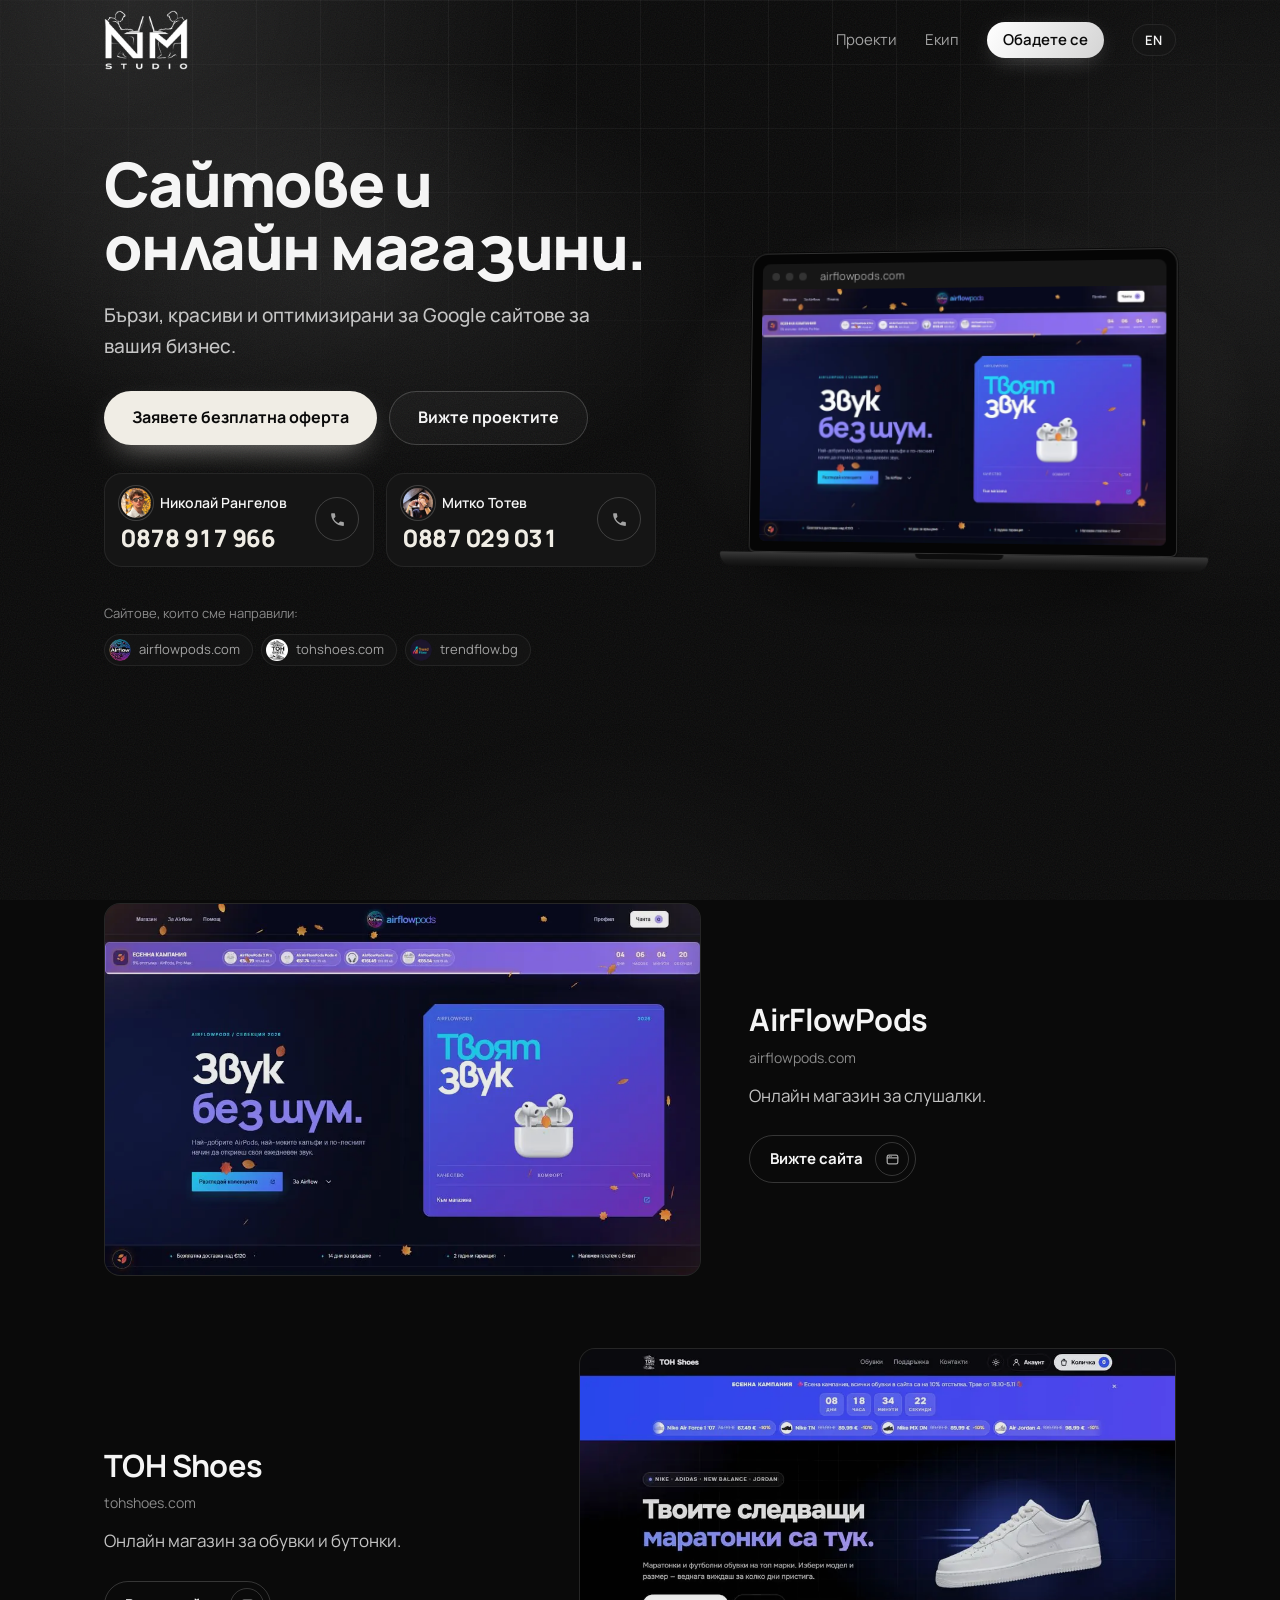
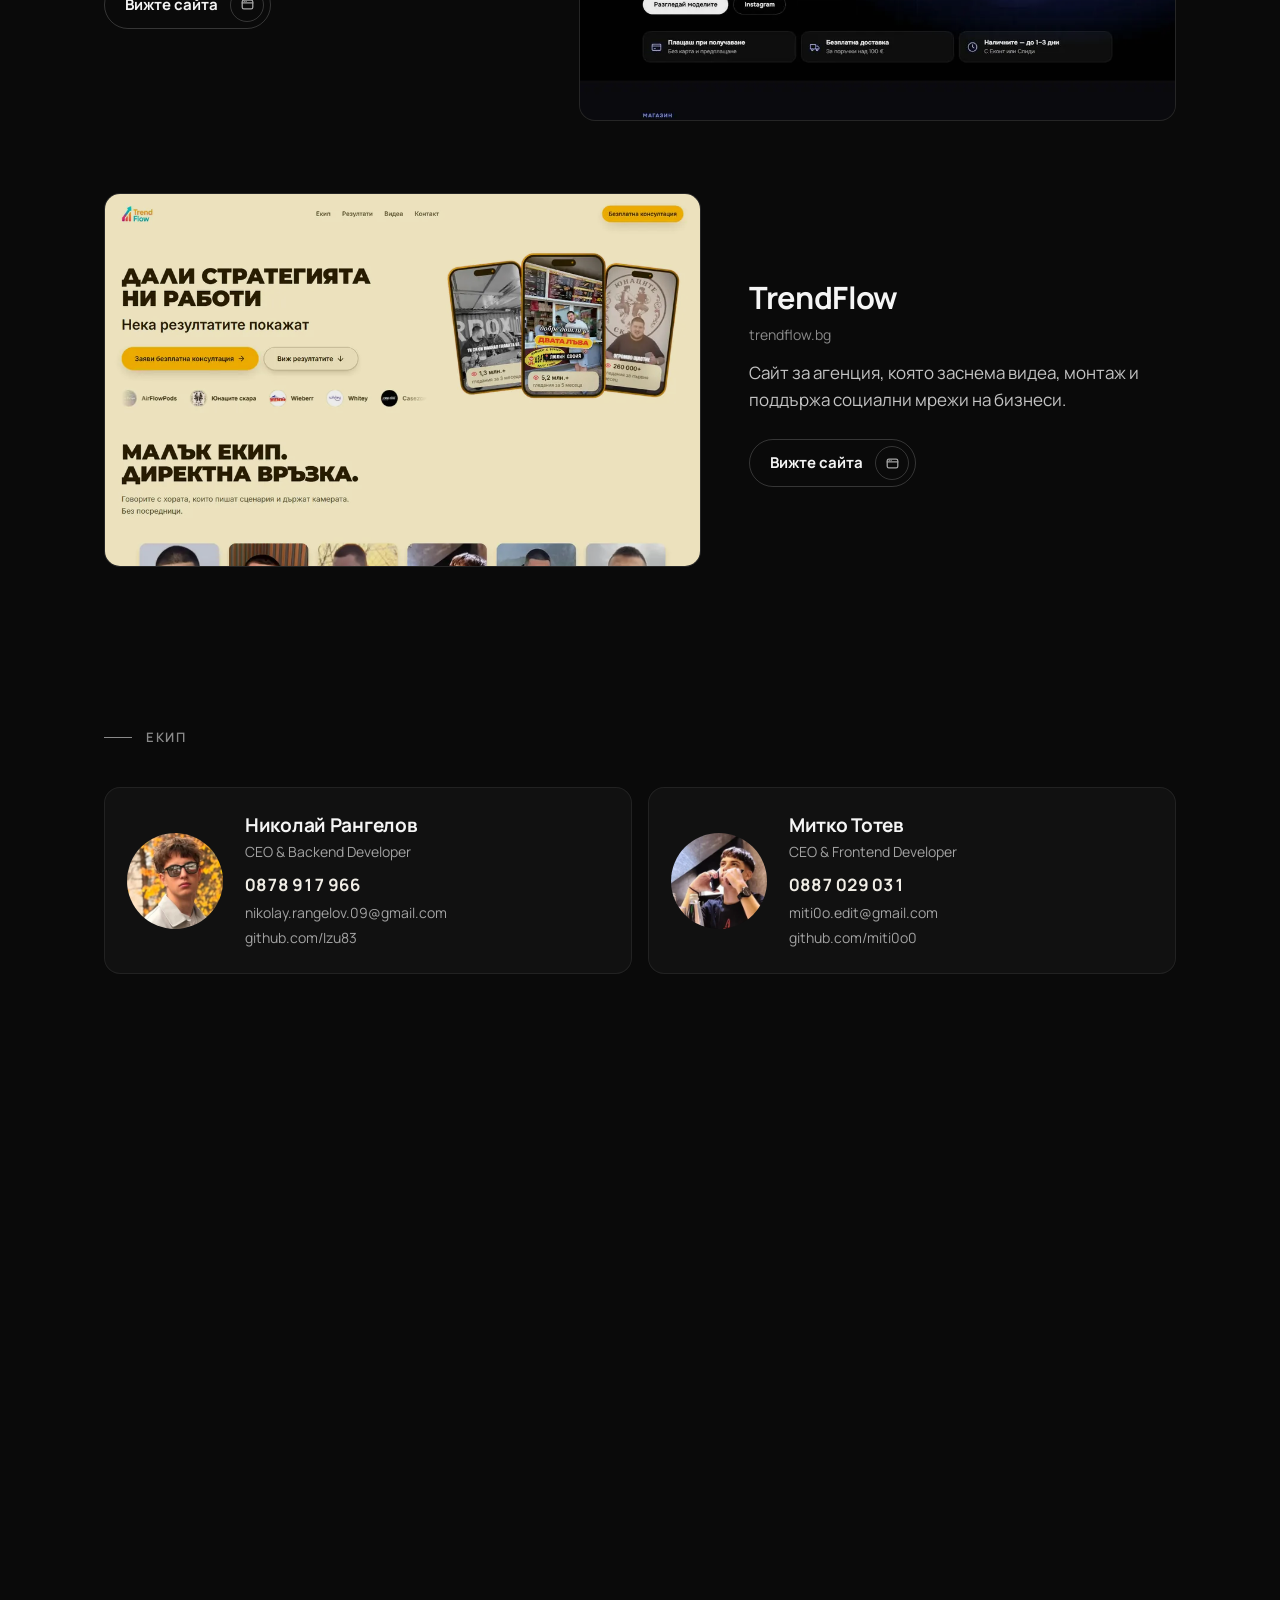
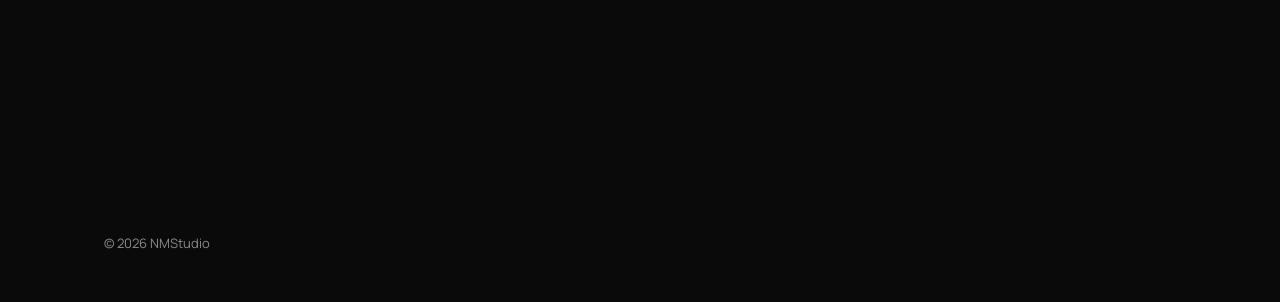
==== commit 10c9ec97: "Add link previews, Google business info, robots and sitemap - Open Graph / Twitter tags with a 1200x" ====
--- a/docs/index.html
+++ b/docs/index.html
@@ -8,7 +8,60 @@
   <meta name="theme-color" content="#0a0a0a">
   <link rel="icon" type="image/png" href="img/favicon.png">
   <link rel="apple-touch-icon" href="img/apple-touch-icon.png">
-  <meta property="og:image" content="https://izu83.github.io/NMStudio/img/logo-full.webp">
+  <link rel="canonical" href="https://nmstudio.info/">
+
+  <!-- link previews (Viber, Messenger, Facebook, X, Google) -->
+  <meta property="og:type" content="website">
+  <meta property="og:site_name" content="NMStudio">
+  <meta property="og:url" content="https://nmstudio.info/">
+  <meta property="og:title" content="NMStudio | Сайтове и онлайн магазини">
+  <meta property="og:description" content="Бързи и красиви сайтове и онлайн магазини за бизнеси. Обадете се: 0878 917 966 или 0887 029 031.">
+  <meta property="og:image" content="https://nmstudio.info/img/og.jpg">
+  <meta property="og:image:width" content="1200">
+  <meta property="og:image:height" content="630">
+  <meta property="og:image:alt" content="NMStudio: Сайтове и онлайн магазини">
+  <meta property="og:locale" content="bg_BG">
+  <meta property="og:locale:alternate" content="en_US">
+  <meta name="twitter:card" content="summary_large_image">
+  <meta name="twitter:title" content="NMStudio | Сайтове и онлайн магазини">
+  <meta name="twitter:description" content="Бързи и красиви сайтове и онлайн магазини за бизнеси. Обадете се: 0878 917 966 или 0887 029 031.">
+  <meta name="twitter:image" content="https://nmstudio.info/img/og.jpg">
+
+  <!-- business details for Google -->
+  <script type="application/ld+json">
+  {
+    "@context": "https://schema.org",
+    "@graph": [
+      {
+        "@type": "Organization",
+        "@id": "https://nmstudio.info/#org",
+        "name": "NMStudio",
+        "url": "https://nmstudio.info/",
+        "logo": "https://nmstudio.info/img/logo-full.webp",
+        "image": "https://nmstudio.info/img/og.jpg",
+        "description": "Сайтове и онлайн магазини за бизнеси.",
+        "email": "nmstudio.sites@gmail.com",
+        "telephone": "+359878917966",
+        "contactPoint": [
+          { "@type": "ContactPoint", "telephone": "+359878917966", "email": "nikolay.rangelov.09@gmail.com", "contactType": "sales", "name": "Николай Рангелов", "availableLanguage": ["bg", "en"] },
+          { "@type": "ContactPoint", "telephone": "+359887029031", "email": "miti0o.edit@gmail.com", "contactType": "sales", "name": "Митко Тотев", "availableLanguage": ["bg", "en"] }
+        ],
+        "founder": [
+          { "@type": "Person", "name": "Николай Рангелов", "alternateName": "Nikolay Rangelov", "jobTitle": "CEO & Backend Developer", "telephone": "+359878917966", "email": "nikolay.rangelov.09@gmail.com", "sameAs": ["https://github.com/Izu83"] },
+          { "@type": "Person", "name": "Митко Тотев", "alternateName": "Mitko Totev", "jobTitle": "CEO & Frontend Developer", "telephone": "+359887029031", "email": "miti0o.edit@gmail.com", "sameAs": ["https://github.com/miti0o0"] }
+        ]
+      },
+      {
+        "@type": "WebSite",
+        "@id": "https://nmstudio.info/#website",
+        "name": "NMStudio",
+        "url": "https://nmstudio.info/",
+        "inLanguage": ["bg", "en"],
+        "publisher": { "@id": "https://nmstudio.info/#org" }
+      }
+    ]
+  }
+  </script>
   <link rel="preconnect" href="https://fonts.googleapis.com">
   <link rel="preconnect" href="https://fonts.gstatic.com" crossorigin>
   <link rel="stylesheet" href="https://fonts.googleapis.com/css2?family=Manrope:wght@400;500;600;700;800&display=swap">
@@ -82,7 +135,7 @@
               <div class="screen-view">
                 <img src="img/airflow-full.webp" alt="" width="1000" height="3158" loading="lazy">
                 <img src="img/toh-full.webp" alt="" width="1000" height="3120" loading="lazy">
-                <img src="img/trendflow-full.webp" alt="" width="1000" height="4931" loading="lazy">
+                <img src="img/trendflow-full.webp" alt="" width="1000" height="4024" loading="lazy">
               </div>
             </div>
             <div class="laptop-base"></div>
@@ -122,7 +175,7 @@
         </a>
         <a class="project reveal" style="--d: 120ms" href="https://trendflow.bg" target="_blank" rel="noopener">
           <div class="shot">
-            <img src="img/trendflow-full.webp" alt="Начална страница на trendflow.bg" data-i18n-alt="altTrendflow" width="1000" height="4931" loading="lazy">
+            <img src="img/trendflow-full.webp" alt="Начална страница на trendflow.bg" data-i18n-alt="altTrendflow" width="1000" height="4024" loading="lazy">
           </div>
           <div class="project-info">
             <div class="project-head">
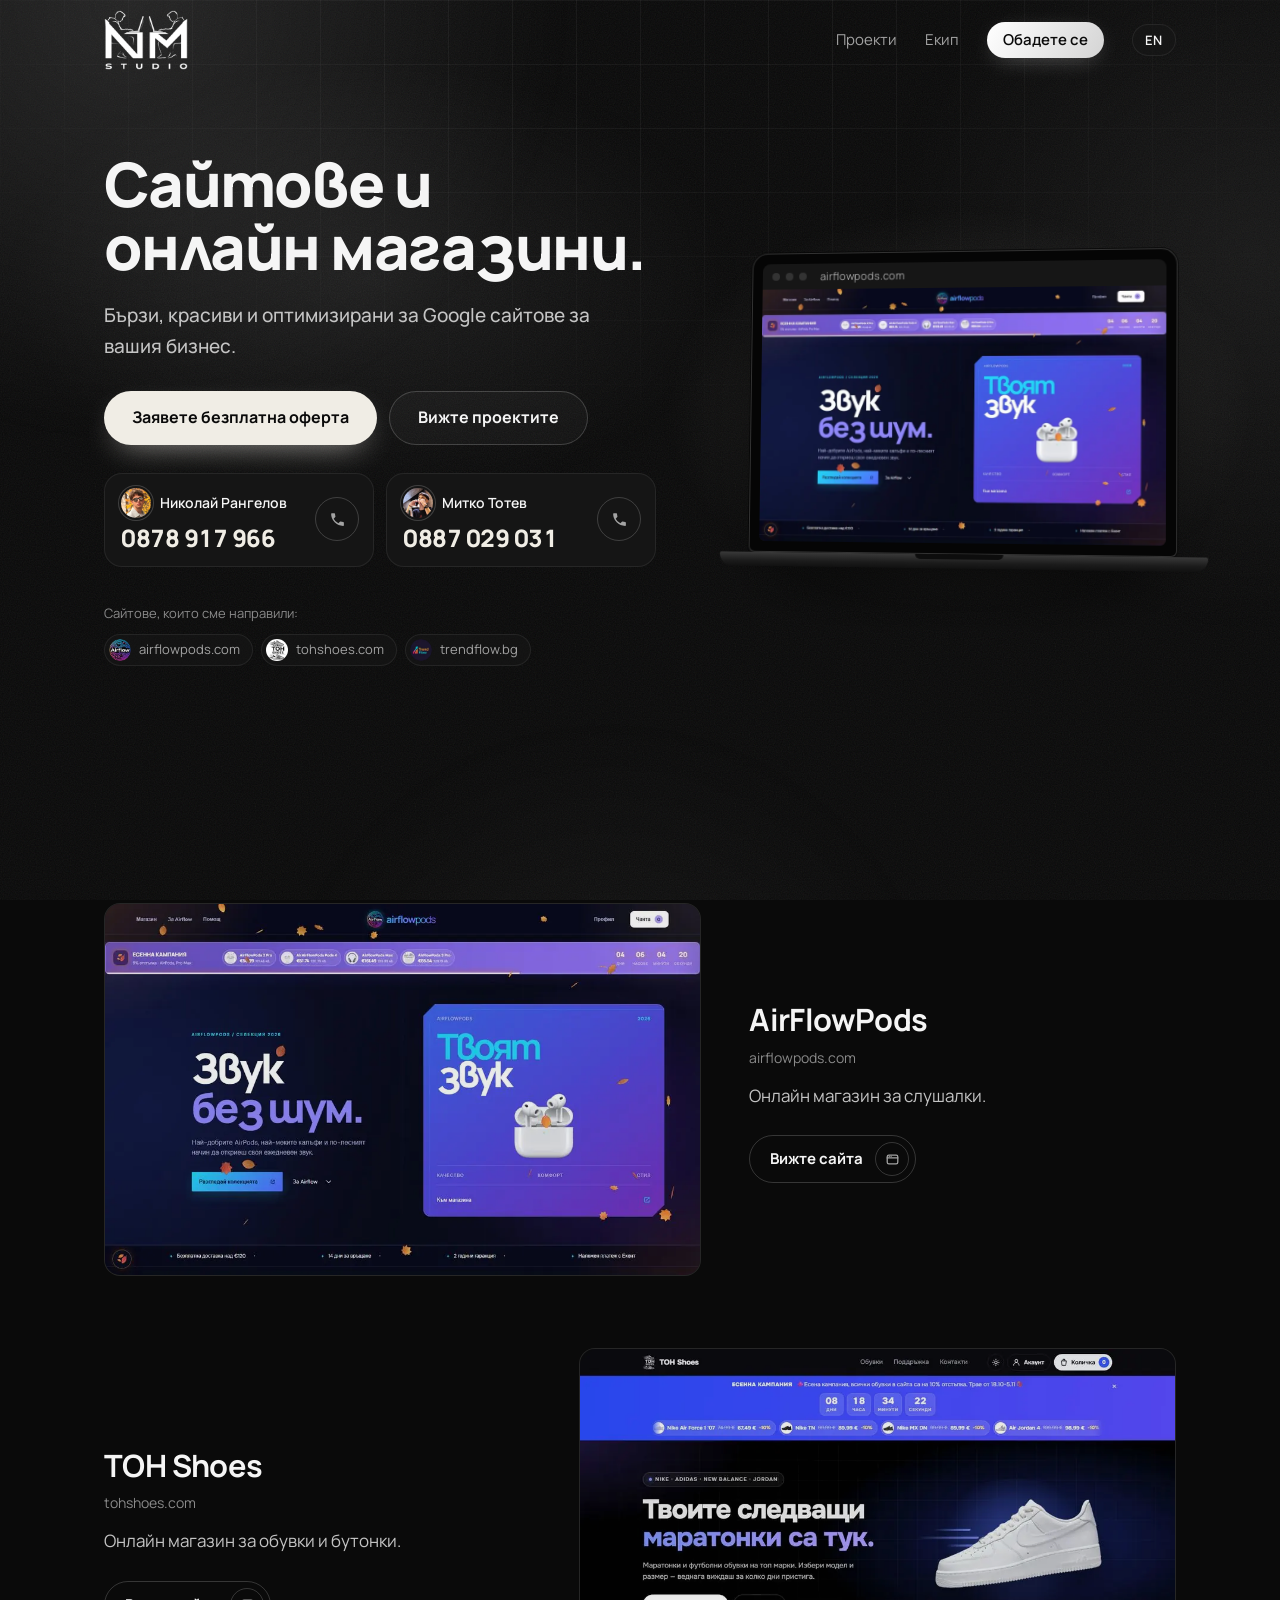
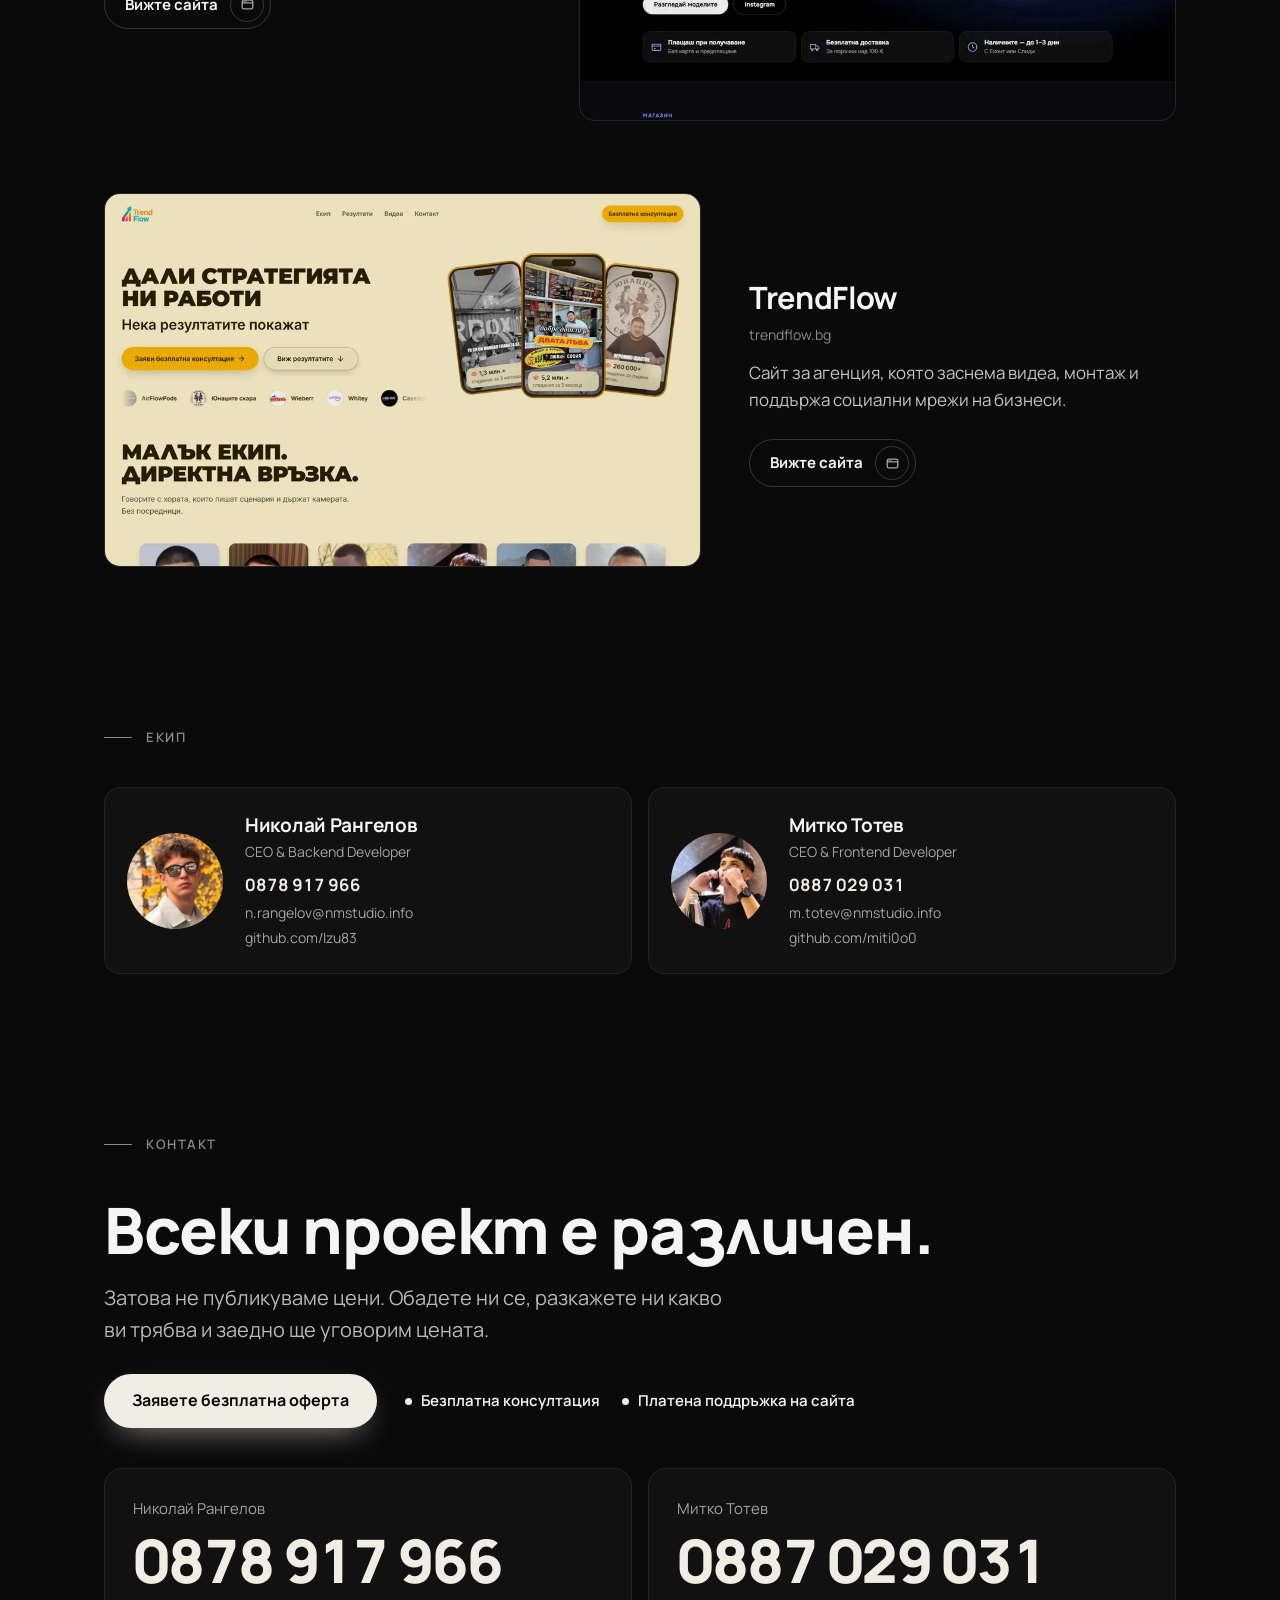
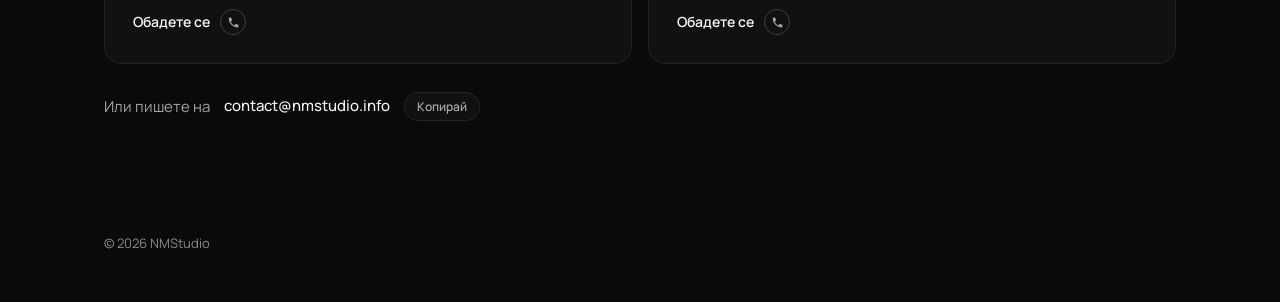
==== commit 829dfad1: "Use nmstudio.info email addresses Co-Authored-By: Claude Opus 5.5 <noreply@anthropic.com>" ====
--- a/docs/index.html
+++ b/docs/index.html
@@ -40,15 +40,15 @@
         "logo": "https://nmstudio.info/img/logo-full.webp",
         "image": "https://nmstudio.info/img/og.jpg",
         "description": "Сайтове и онлайн магазини за бизнеси.",
-        "email": "nmstudio.sites@gmail.com",
+        "email": "contact@nmstudio.info",
         "telephone": "+359878917966",
         "contactPoint": [
-          { "@type": "ContactPoint", "telephone": "+359878917966", "email": "nikolay.rangelov.09@gmail.com", "contactType": "sales", "name": "Николай Рангелов", "availableLanguage": ["bg", "en"] },
-          { "@type": "ContactPoint", "telephone": "+359887029031", "email": "miti0o.edit@gmail.com", "contactType": "sales", "name": "Митко Тотев", "availableLanguage": ["bg", "en"] }
+          { "@type": "ContactPoint", "telephone": "+359878917966", "email": "n.rangelov@nmstudio.info", "contactType": "sales", "name": "Николай Рангелов", "availableLanguage": ["bg", "en"] },
+          { "@type": "ContactPoint", "telephone": "+359887029031", "email": "m.totev@nmstudio.info", "contactType": "sales", "name": "Митко Тотев", "availableLanguage": ["bg", "en"] }
         ],
         "founder": [
-          { "@type": "Person", "name": "Николай Рангелов", "alternateName": "Nikolay Rangelov", "jobTitle": "CEO & Backend Developer", "telephone": "+359878917966", "email": "nikolay.rangelov.09@gmail.com", "sameAs": ["https://github.com/Izu83"] },
-          { "@type": "Person", "name": "Митко Тотев", "alternateName": "Mitko Totev", "jobTitle": "CEO & Frontend Developer", "telephone": "+359887029031", "email": "miti0o.edit@gmail.com", "sameAs": ["https://github.com/miti0o0"] }
+          { "@type": "Person", "name": "Николай Рангелов", "alternateName": "Nikolay Rangelov", "jobTitle": "CEO & Backend Developer", "telephone": "+359878917966", "email": "n.rangelov@nmstudio.info", "sameAs": ["https://github.com/Izu83"] },
+          { "@type": "Person", "name": "Митко Тотев", "alternateName": "Mitko Totev", "jobTitle": "CEO & Frontend Developer", "telephone": "+359887029031", "email": "m.totev@nmstudio.info", "sameAs": ["https://github.com/miti0o0"] }
         ]
       },
       {
@@ -199,7 +199,7 @@
             <h3 data-i18n="nikolay">Николай Рангелов</h3>
             <p class="role" data-i18n="roleNikolay">CEO &amp; Backend Developer</p>
             <a class="person-phone" href="tel:+359878917966">0878 917 966</a>
-            <a class="line" href="mailto:nikolay.rangelov.09@gmail.com">nikolay.rangelov.09@gmail.com</a>
+            <a class="line" href="mailto:n.rangelov@nmstudio.info">n.rangelov@nmstudio.info</a>
             <a class="line" href="https://github.com/Izu83" target="_blank" rel="noopener">github.com/Izu83</a>
           </div>
         </div>
@@ -209,7 +209,7 @@
             <h3 data-i18n="mitko">Митко Тотев</h3>
             <p class="role" data-i18n="roleMitko">CEO &amp; Frontend Developer</p>
             <a class="person-phone" href="tel:+359887029031">0887 029 031</a>
-            <a class="line" href="mailto:miti0o.edit@gmail.com">miti0o.edit@gmail.com</a>
+            <a class="line" href="mailto:m.totev@nmstudio.info">m.totev@nmstudio.info</a>
             <a class="line" href="https://github.com/miti0o0" target="_blank" rel="noopener">github.com/miti0o0</a>
           </div>
         </div>
@@ -222,7 +222,7 @@
         <p class="pitch-head" data-i18n="contactHead">Всеки проект е различен.</p>
         <p class="pitch-body" data-i18n="contactBody">Затова не публикуваме цени. Обадете ни се, разкажете ни какво ви трябва и заедно ще уговорим цената.</p>
         <div class="pitch-cta">
-          <a class="btn btn-primary" href="mailto:nmstudio.sites@gmail.com?subject=%D0%97%D0%B0%D0%BF%D0%B8%D1%82%D0%B2%D0%B0%D0%BD%D0%B5%20%D0%B7%D0%B0%20%D0%BE%D1%84%D0%B5%D1%80%D1%82%D0%B0" data-i18n="ctaQuote">Заявете безплатна оферта</a>
+          <a class="btn btn-primary" href="mailto:contact@nmstudio.info?subject=%D0%97%D0%B0%D0%BF%D0%B8%D1%82%D0%B2%D0%B0%D0%BD%D0%B5%20%D0%B7%D0%B0%20%D0%BE%D1%84%D0%B5%D1%80%D1%82%D0%B0" data-i18n="ctaQuote">Заявете безплатна оферта</a>
           <ul class="promise">
             <li data-i18n="promiseConsult">Безплатна консултация</li>
             <li data-i18n="promiseCare">Платена поддръжка на сайта</li>
@@ -243,7 +243,7 @@
       </div>
       <div class="studio-mail reveal" style="--d: 300ms">
         <span data-i18n="studioMail">Или пишете на</span>
-        <a class="line" href="mailto:nmstudio.sites@gmail.com">nmstudio.sites@gmail.com</a>
+        <a class="line" href="mailto:contact@nmstudio.info">contact@nmstudio.info</a>
         <button class="copy" type="button" id="copy" data-i18n="copy">Копирай</button>
       </div>
     </section>
